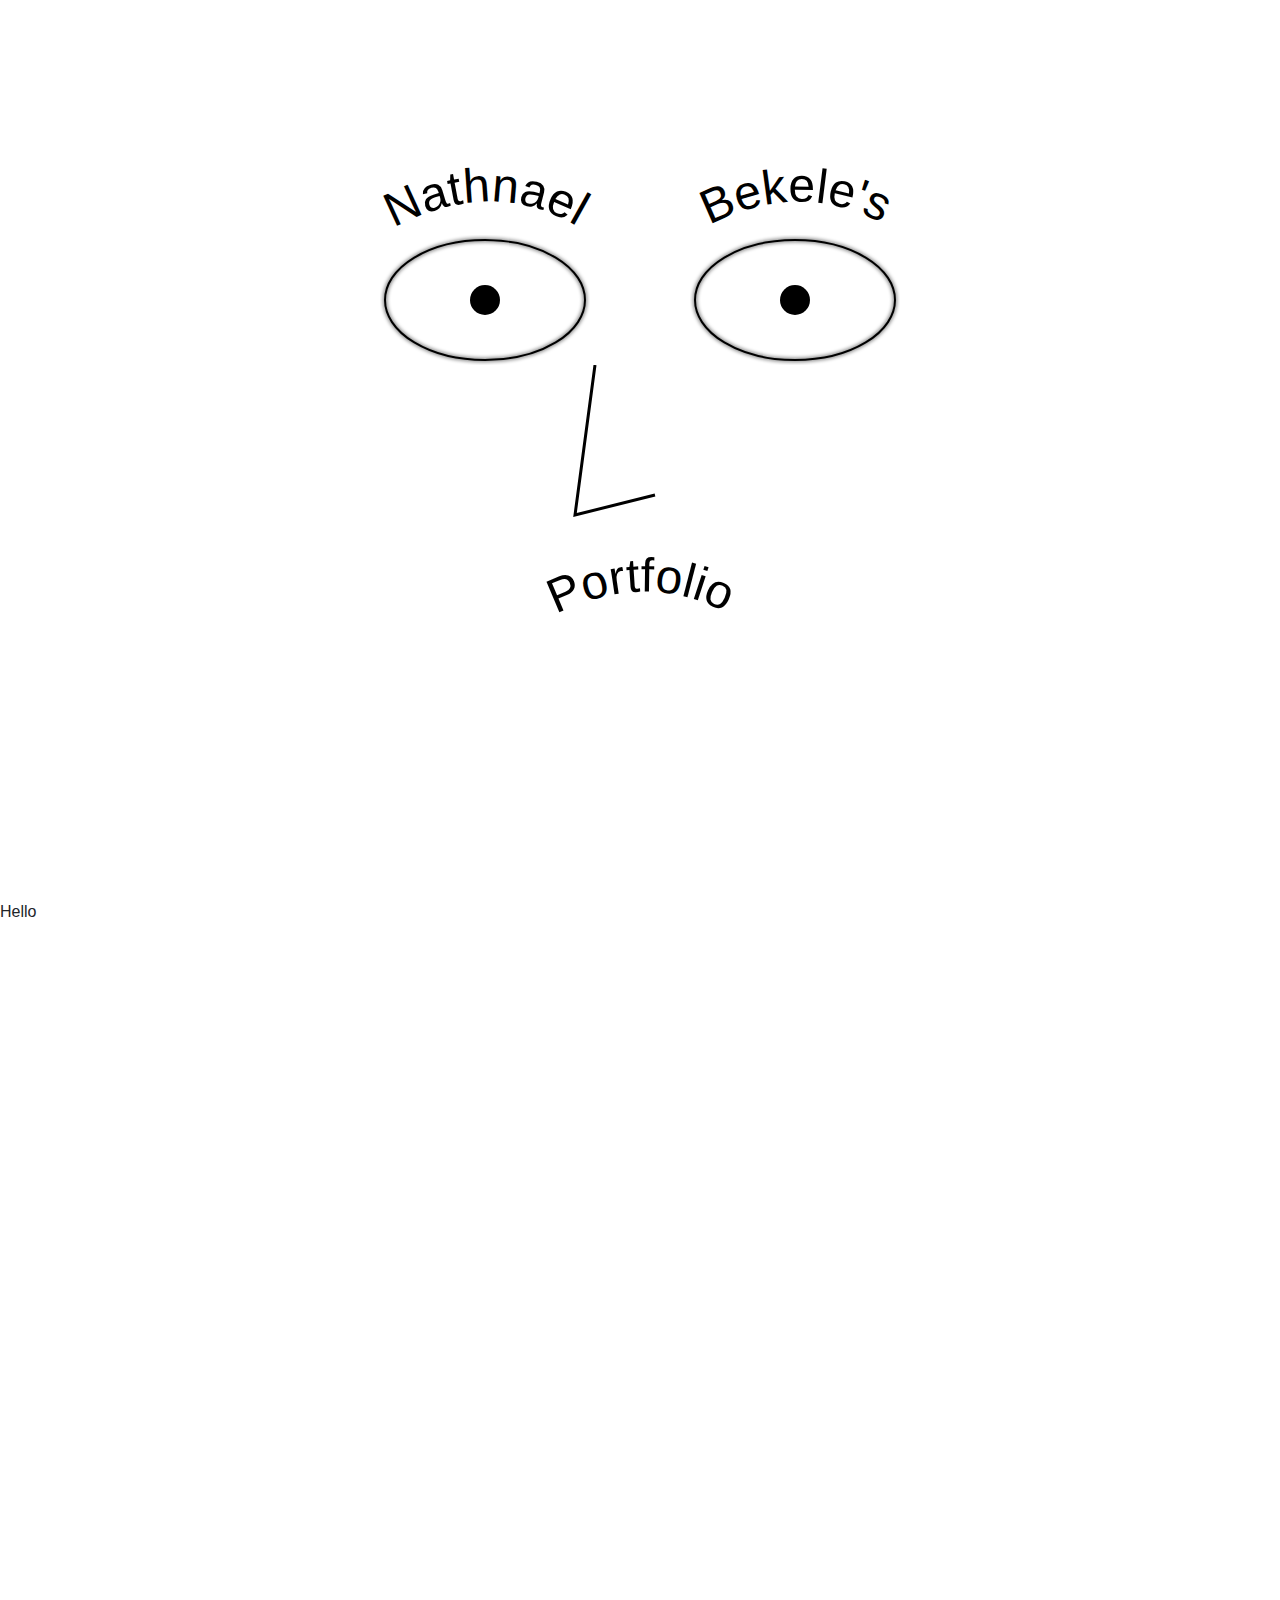
==== public/index.html @ b433164b "Click, eyebrow animations" ====
<!DOCTYPE html>
<html lang="en">
    <head>
        <title>Nati's Portfolio</title>
        <meta charset="utf-8">
        <meta name="viewport" content="width=device-width, initial-scale=1">
        <link rel="stylesheet" href="https://maxcdn.bootstrapcdn.com/bootstrap/4.5.2/css/bootstrap.min.css"> 
        <link rel="stylesheet" href="styles.css"/>
        <link rel="stylesheet" href="animations.css"/>
    </head>

    <body>
        <div class="face">
            <div class="eyes">
                <div class="eye">
                    <svg height="100" width="260" id="left-brow" class="brow"> 
                        <path id="fname-path" fill="none" d="M 0 120 C 0 120, 130 0, 260 120"></path>
                        <text class="name" text-anchor="middle">
                            <textPath href="#fname-path" startOffset="50%">Nathnael</textPath>
                        </text>
                    </svg>
                    <svg class="eye-lid" width="210" height="130" xmlns="http://www.w3.org/2000/svg">
                        <defs>
                            <filter id="f1">
                                <feOffset in="SourceAlpha"/>
                                <feGaussianBlur stdDeviation="2"/> 
                                <feBlend in="SourceGraphic" in2="blurOut"/>
                            </filter>
                        </defs>
                        <circle class="eye-ball" cx="105" cy="65" r="15" fill="black" /> 
                        <ellipse cx="105" cy="65" rx="100" ry="60" fill="transparent" stroke="black" stroke-width="2" filter="url(#f1)"/>
                    </svg>
                </div>

                <div class="eye">
                    <svg height="100" width="260" id="right-brow" class="brow"> 
                        <text class="name" text-anchor="middle">
                            <textPath href="#fname-path" startOffset="50%">Bekele's</textPath>
                        </text>
                    </svg>
                    
                    <svg class="eye-lid" width="210" height="130" xmlns="http://www.w3.org/2000/svg">
                        <circle class="eye-ball" cx="105" cy="65" r="15" fill="black" /> 
                        <ellipse cx="105" cy="65" rx="100" ry="60" fill="transparent" stroke="black" stroke-width="2" filter="url(#f1)"/>
                    <!-- <circle cx="105" cy="66" r="2" fill="white"/>-->
                    </svg>
                </div>
            </div>
            <div class="nose">
                <svg height="200" width="150">
                   <!--
                    <path fill="none" id="nose-path" stroke-width="3" d="M 70 0 L 90 150 L 10 130"/>
                    <text class="name" text-anchor="start">
                        <textPath href="#nose-path" startOffset="10%" side="right">Portfolio
                        </textPath>
                    </text>
                   --> 
                    <path fill="none" stroke="black" id="nose-path" stroke-width="3" d="M 30 0 L 10 150 L 90 130"/>
                </svg>
            </div>

            <div class="mustache">
                <svg height="100" width="260"> 
                        <text class="name" text-anchor="middle">
                            <textPath href="#fname-path" startOffset="50%">Portfolio</textPath>
                        </text>
                </svg>
            </div>
        </div>


        <main>
            <p>
                Hello 
            </p>
        </main>

        <script src="./../src/index.js"></script>
    </body>
</html>
---- public/styles.css ----
.eyes {
    display: flex;
    gap: 100px;
    justify-content:center;
    align-items:center;
}

.eye {
    display: flex;
    flex-direction: column;
    justify-content: center;
    align-items:center;
    gap: 0px;
    position: relative;
}
.eye-ball {
    position: absolute;
}

.brow {
    position: absolute;
    top: -100px;
}

.face {
    display:flex;
    flex-direction:column;
    justify-content:center;
    align-items:center;
    width:100%;
    height:100dvh;
}

.mustache {
    position:relative;
    top:-40px;
}

/* */
/* */
/* */
/* */
.name {
    font-size: 3rem;
    fill: black;
}

main {
    height: 100dvh;
    width: 100%;
    display: flex;
    flex-direction: column;
    gap: 10px;
}
---- public/animations.css ----
.circle {
    width: 10px;
    height: 10px;
    position: absolute;
    border-radius: 50%;
    border: 2px solid black;
    box-sizing: border-box;
    pointer-events: none;
    opacity: 0.4;
    animation: ripple 0.25s linear forwards;
}
  
@keyframes ripple {
    to {
      width: 25px;
      height: 25px;
      opacity: 0;
    }
}
/* animations when click event occurs */

.raise-brow {
    animation: raise_brow 1s linear forwards;
}

@keyframes raise_brow {
    5% {
        top: -150px;
        transform: scale(1.2);
    }
    100% {
        top: -100px;
        transform: scale(1);
    }
}

.shock {
    animation: shocked 1s linear forwards;
}

@keyframes shocked {
    5% {
        transform: scale(1.5);
    }
    100% {
        transform: scale(1);
    }
}
/* end animations when click event occurs */

/* start eye brow raise animation */
.raise {
    animation: raising 1s ease-out forwards;
}

@keyframes raising {
    50% {
        top: -150px;
    }
    100% {
        top: -100px;
    }
}

.lower {
    animation: lowering 1s ease-out forwards;
}

@keyframes lowering {
    50% {
        top: -70px;
    }
    100% {
        top: -100px;
    }
}

.squint {
    animation: squinting 1s ease-out forwards;
}

@keyframes squinting {
    50%,60%,70% {
        transform: scaleY(0.8);
    }
    100% {
        transform: scaleY(1);
    }
}

.dialate {
    animation: dialating 1s ease-out forwards;
}

@keyframes dialating {
    50%,60%,70% {
        transform: scaleY(1.1);
    }
    100% {
        transform: scaleY(1);
    }
}

/* end eye brow raise animation */
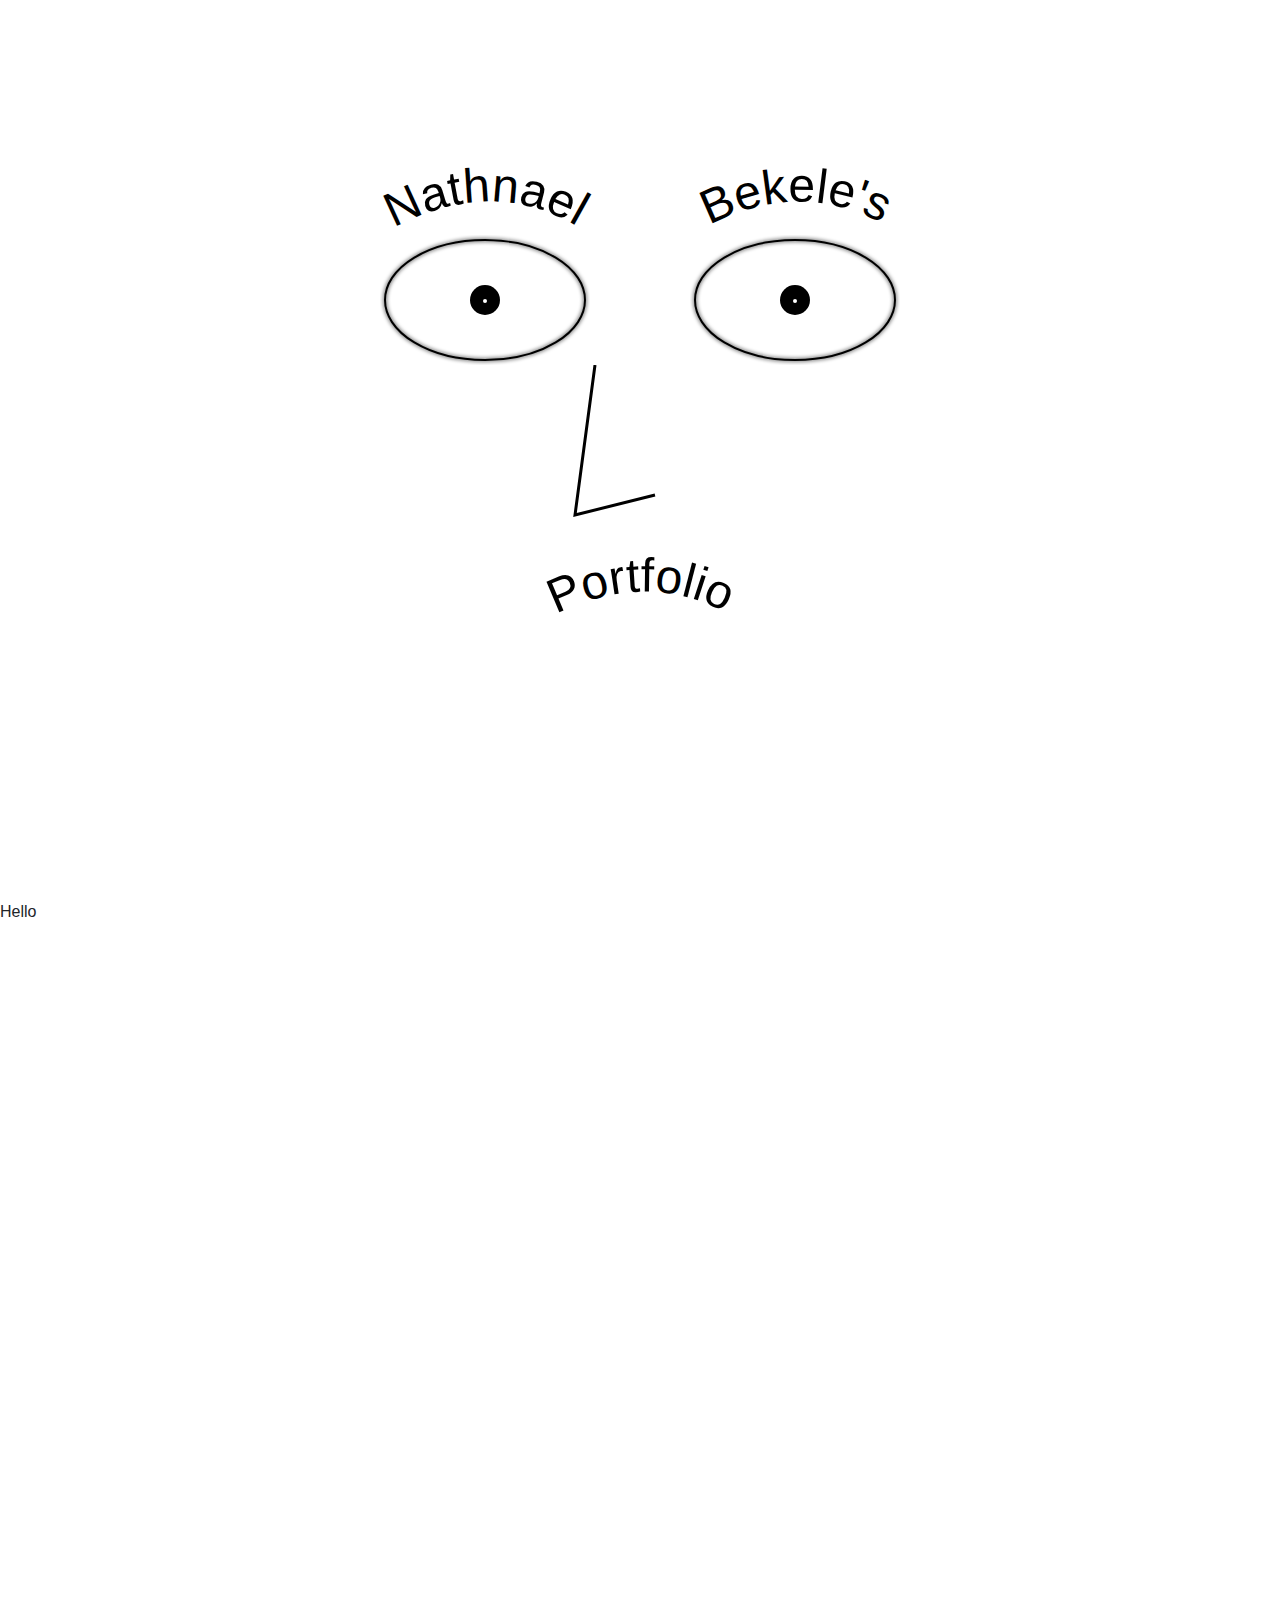
==== commit 2704fba8: "handle NaN dy and dx" ====
--- a/public/index.html
+++ b/public/index.html
@@ -1,80 +1,83 @@
-<!DOCTYPE html>
+<!doctype html>
 <html lang="en">
-    <head>
-        <title>Nati's Portfolio</title>
-        <meta charset="utf-8">
-        <meta name="viewport" content="width=device-width, initial-scale=1">
-        <link rel="stylesheet" href="https://maxcdn.bootstrapcdn.com/bootstrap/4.5.2/css/bootstrap.min.css"> 
-        <link rel="stylesheet" href="styles.css"/>
-        <link rel="stylesheet" href="animations.css"/>
-    </head>
 
-    <body>
-        <div class="face">
-            <div class="eyes">
-                <div class="eye">
-                    <svg height="100" width="260" id="left-brow" class="brow"> 
-                        <path id="fname-path" fill="none" d="M 0 120 C 0 120, 130 0, 260 120"></path>
-                        <text class="name" text-anchor="middle">
-                            <textPath href="#fname-path" startOffset="50%">Nathnael</textPath>
-                        </text>
-                    </svg>
-                    <svg class="eye-lid" width="210" height="130" xmlns="http://www.w3.org/2000/svg">
-                        <defs>
-                            <filter id="f1">
-                                <feOffset in="SourceAlpha"/>
-                                <feGaussianBlur stdDeviation="2"/> 
-                                <feBlend in="SourceGraphic" in2="blurOut"/>
-                            </filter>
-                        </defs>
-                        <circle class="eye-ball" cx="105" cy="65" r="15" fill="black" /> 
-                        <ellipse cx="105" cy="65" rx="100" ry="60" fill="transparent" stroke="black" stroke-width="2" filter="url(#f1)"/>
-                    </svg>
-                </div>
+<head>
+  <title>Nati's Portfolio</title>
+  <meta charset="utf-8" />
+  <meta name="viewport" content="width=device-width, initial-scale=1" />
+  <link rel="icon" href="portfolio_page.png" type="image/png" />
+  <link rel="stylesheet" href="https://maxcdn.bootstrapcdn.com/bootstrap/4.5.2/css/bootstrap.min.css" />
+  <link rel="stylesheet" href="styles.css" />
+  <link rel="stylesheet" href="animations.css" />
+</head>
 
-                <div class="eye">
-                    <svg height="100" width="260" id="right-brow" class="brow"> 
-                        <text class="name" text-anchor="middle">
-                            <textPath href="#fname-path" startOffset="50%">Bekele's</textPath>
-                        </text>
-                    </svg>
-                    
-                    <svg class="eye-lid" width="210" height="130" xmlns="http://www.w3.org/2000/svg">
-                        <circle class="eye-ball" cx="105" cy="65" r="15" fill="black" /> 
-                        <ellipse cx="105" cy="65" rx="100" ry="60" fill="transparent" stroke="black" stroke-width="2" filter="url(#f1)"/>
-                    <!-- <circle cx="105" cy="66" r="2" fill="white"/>-->
-                    </svg>
-                </div>
-            </div>
-            <div class="nose">
-                <svg height="200" width="150">
-                   <!--
+<body>
+  <div class="face">
+    <div class="eyes">
+      <div class="eye">
+        <svg height="100" width="260" id="left-brow" class="brow">
+          <path id="fname-path" fill="none" d="M 0 120 C 0 120, 130 0, 260 120"></path>
+          <text class="name" text-anchor="middle">
+            <textPath href="#fname-path" startOffset="50%">Nathnael</textPath>
+          </text>
+        </svg>
+        <svg class="eye-lid" width="210" height="130" xmlns="http://www.w3.org/2000/svg">
+          <defs>
+            <filter id="f1">
+              <feOffset in="SourceAlpha" />
+              <feGaussianBlur stdDeviation="2" />
+              <feBlend in="SourceGraphic" in2="blurOut" />
+            </filter>
+          </defs>
+          <circle class="eye-ball" cx="105" cy="65" r="15" fill="black" />
+          <ellipse cx="105" cy="65" rx="100" ry="60" fill="transparent" stroke="black" stroke-width="2"
+            filter="url(#f1)" />
+          <circle class="cornea" cx="105" cy="66" r="2" fill="white" />
+        </svg>
+      </div>
+
+      <div class="eye">
+        <svg height="100" width="260" id="right-brow" class="brow">
+          <text class="name" text-anchor="middle">
+            <textPath href="#fname-path" startOffset="50%">Bekele's</textPath>
+          </text>
+        </svg>
+
+        <svg class="eye-lid" width="210" height="130" xmlns="http://www.w3.org/2000/svg">
+          <circle class="eye-ball" cx="105" cy="65" r="15" fill="black" />
+          <ellipse cx="105" cy="65" rx="100" ry="60" fill="transparent" stroke="black" stroke-width="2"
+            filter="url(#f1)" />
+          <circle class="cornea" cx="105" cy="66" r="2" fill="white" />
+        </svg>
+      </div>
+    </div>
+    <div class="nose">
+      <svg height="200" width="150">
+        <!--
                     <path fill="none" id="nose-path" stroke-width="3" d="M 70 0 L 90 150 L 10 130"/>
                     <text class="name" text-anchor="start">
                         <textPath href="#nose-path" startOffset="10%" side="right">Portfolio
                         </textPath>
                     </text>
-                   --> 
-                    <path fill="none" stroke="black" id="nose-path" stroke-width="3" d="M 30 0 L 10 150 L 90 130"/>
-                </svg>
-            </div>
+                   -->
+        <path fill="none" stroke="black" id="nose-path" stroke-width="3" d="M 30 0 L 10 150 L 90 130" />
+      </svg>
+    </div>
 
-            <div class="mustache">
-                <svg height="100" width="260"> 
-                        <text class="name" text-anchor="middle">
-                            <textPath href="#fname-path" startOffset="50%">Portfolio</textPath>
-                        </text>
-                </svg>
-            </div>
-        </div>
+    <div class="mustache">
+      <svg height="100" width="260">
+        <text class="name" text-anchor="middle">
+          <textPath href="#fname-path" startOffset="50%">Portfolio</textPath>
+        </text>
+      </svg>
+    </div>
+  </div>
 
+  <main>
+    <p>Hello</p>
+  </main>
 
-        <main>
-            <p>
-                Hello 
-            </p>
-        </main>
+  <script src="./../src/index.js"></script>
+</body>
 
-        <script src="./../src/index.js"></script>
-    </body>
-</html>+</html>
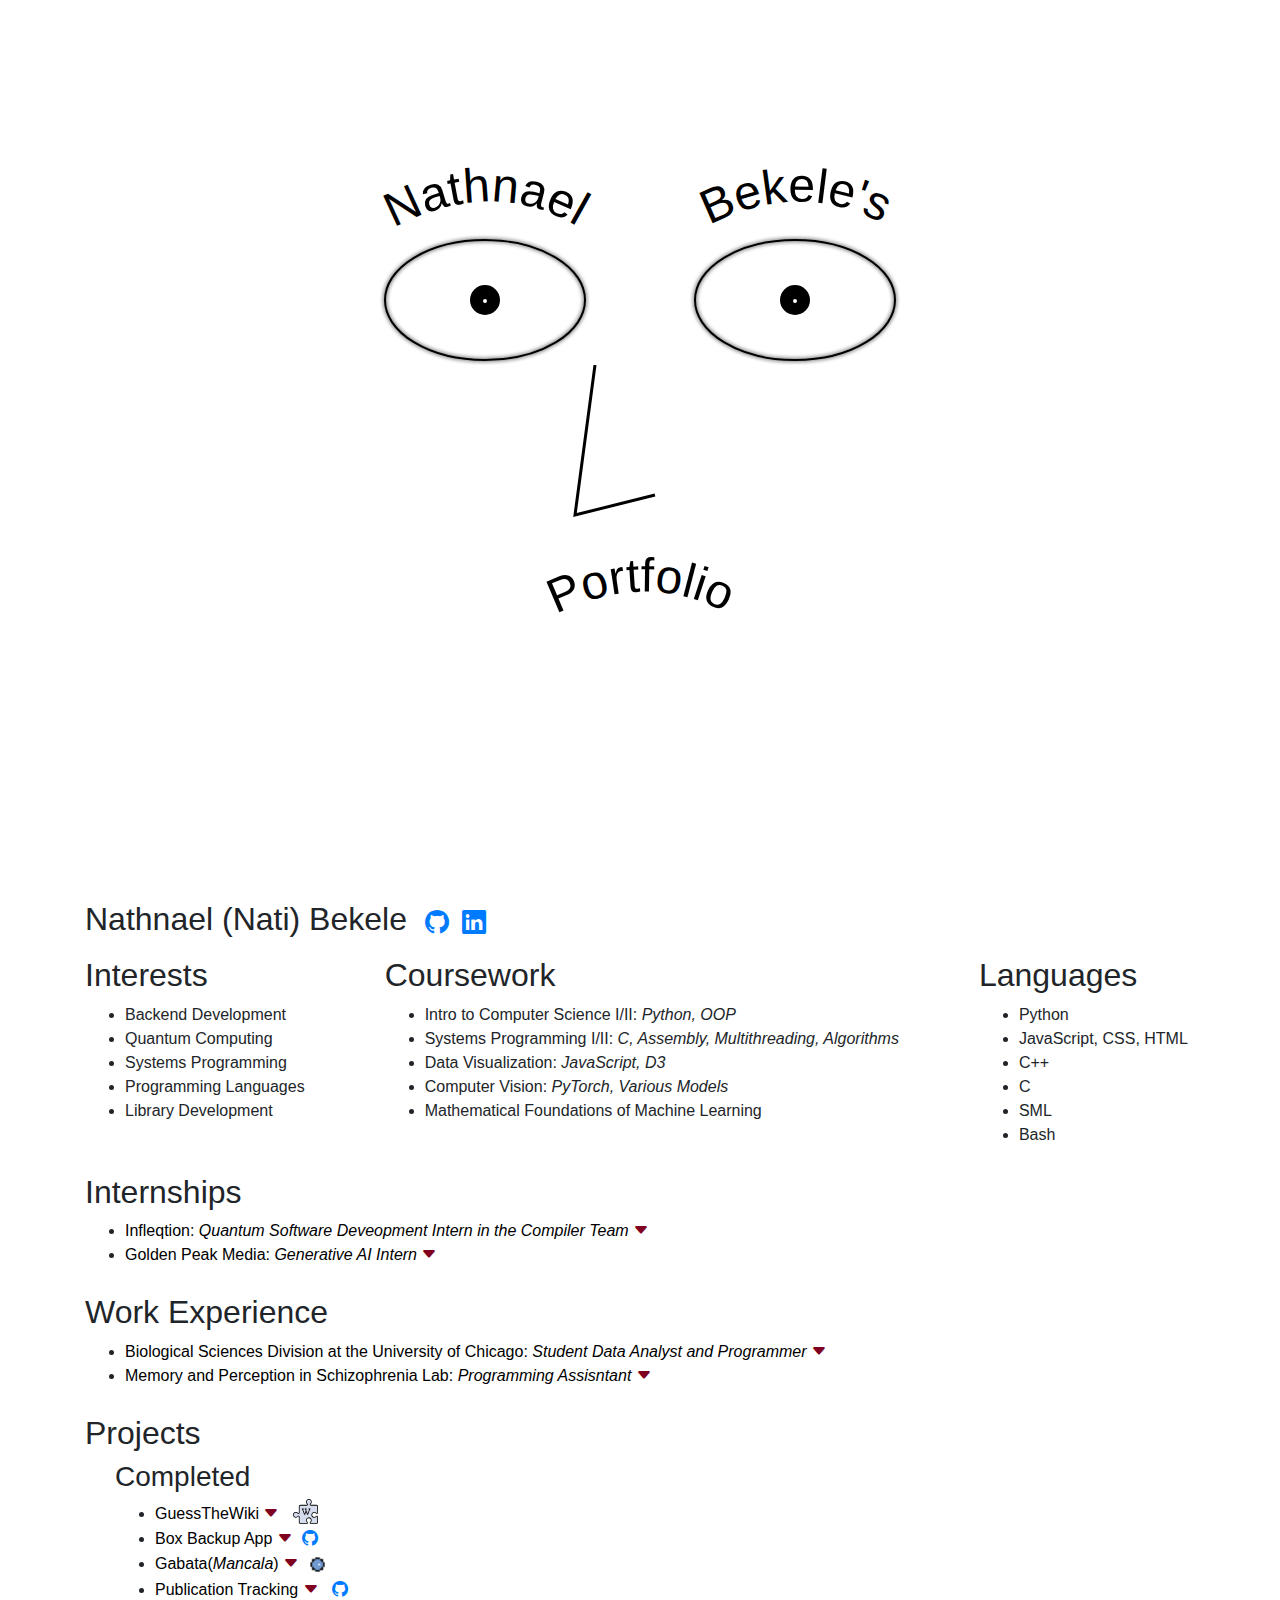
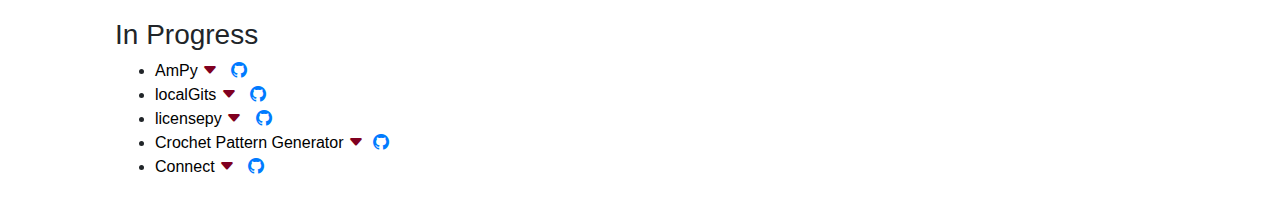
==== commit aac98357: "add drop downs and links" ====
--- a/public/index.html
+++ b/public/index.html
@@ -6,7 +6,10 @@
   <meta charset="utf-8" />
   <meta name="viewport" content="width=device-width, initial-scale=1" />
   <link rel="icon" href="portfolio_page.png" type="image/png" />
-  <link rel="stylesheet" href="https://maxcdn.bootstrapcdn.com/bootstrap/4.5.2/css/bootstrap.min.css" />
+  <link rel="stylesheet" href="https://maxcdn.bootstrapcdn.com/bootstrap/4.5.2/css/bootstrap.min.css"/>
+  <script src="https://code.jquery.com/jquery-3.5.1.slim.min.js"></script>
+  <script src="https://maxcdn.bootstrapcdn.com/bootstrap/4.5.2/js/bootstrap.min.js"></script>
+  <link rel="stylesheet" href="https://cdn.jsdelivr.net/npm/bootstrap-icons@1.11.3/font/bootstrap-icons.min.css">
   <link rel="stylesheet" href="styles.css" />
   <link rel="stylesheet" href="animations.css" />
 </head>
@@ -73,8 +76,249 @@
     </div>
   </div>
 
-  <main>
-    <p>Hello</p>
+  <main class="container">
+    <div class="d-flex flex-row align-items-center">
+      <h2>Nathnael (Nati) Bekele &nbsp</h2>
+      <div>
+        <a href="https://github.com/natibek" target="_blank"><i class="bi bi-github" style="font-size: 1.5rem;"></i></a> &nbsp
+        <a href="https://linkedin.com/in/nati-bekele" target="_blank"><i class="bi bi-linkedin" style="font-size: 1.5rem;"></i></a>
+      </div>
+    </div>
+
+    <div class="d-flex flex-row" style="gap: 80px">
+      <div>
+        <h2>Interests</h2>
+        <ul>
+          <li>Backend Development</li>
+          <li>Quantum Computing</li>
+          <li>Systems Programming</li>
+          <li>Programming Languages</li>
+          <li>Library Development</li>
+        </ul>
+      </div>
+
+      <div>
+        <h2>Coursework</h2>
+        <ul>
+          <li>Intro to Computer Science I/II: <em>Python, OOP</em></li>
+          <li>Systems Programming I/II: <em>C, Assembly, Multithreading, Algorithms</em></li>
+          <li>Data Visualization: <em>JavaScript, D3</em></li>
+          <li>Computer Vision: <em>PyTorch, Various Models</em></li>
+          <li>Mathematical Foundations of Machine Learning</li>
+        </ul>
+      </div>
+
+      <div>
+        <h2>Languages</h2>
+        <ul>
+          <li>Python</li>
+          <li>JavaScript, CSS, HTML</li>
+          <li>C++</li>
+          <li>C</li>
+          <li>SML</li>
+          <li>Bash</li>
+        </ul>
+      </div>
+    </div>
+
+    <div>
+      <h2>Internships</h2>
+      <ul>
+        <li>
+          <a data-toggle="collapse" href="#collapse1" role="button" aria-expanded="false" aria-controls="collapse1" class="drop-down" >
+            Infleqtion: <em>Quantum Software Deveopment Intern in the Compiler Team</em> <i class="bi bi-caret-down-fill" style="color: #800020;"></i>
+          </a>
+
+          <div class="collapse" id="collapse1">
+            <ul>
+              <li></li>
+            </ul>
+          </div>
+        </li>
+
+        <li>
+          <a data-toggle="collapse" href="#collapse2" role="button" aria-expanded="true" aria-controls="collapse2" class="drop-down">
+            Golden Peak Media: <em>Generative AI Intern</em> <i class="bi bi-caret-down-fill" style="color: #800020;"></i>
+          </a>
+
+          <div class="collapse" id="collapse2">
+            <ul>
+              <li></li>
+            </ul>
+          </div>
+        </li>
+      </ul>
+    </div>
+
+    <div>
+      <h2>Work Experience</h2>
+      <ul>
+        <li>
+          <a data-toggle="collapse" href="#collapse3" role="button" aria-expanded="false" aria-controls="collapse3" class="drop-down">
+            Biological Sciences Division at the University of Chicago: <em>Student Data Analyst and Programmer</em> <i class="bi bi-caret-down-fill" style="color: #800020;"></i>
+          </a>
+          <div class="collapse " id="collapse3">
+            <ul>
+              <li></li>
+            </ul>
+          </div>
+        </li>
+
+        <li>
+          <a data-toggle="collapse" href="#collapse4" role="button" aria-expanded="false" aria-controls="collapse4" class="drop-down">
+            Memory and Perception in Schizophrenia Lab: <em>Programming Assisntant</em> <i class="bi bi-caret-down-fill" style="color: #800020;"></i>
+          </a>
+
+          <div class="collapse " id="collapse4">
+            <ul>
+              <li></li>
+            </ul>
+          </div>
+        </li>
+
+      </ul>
+    </div>
+
+    <div>
+      <h2>Projects</h2>
+      <div style="position: relative; left: 30px">
+        <h3>Completed</h3>
+        <ul>
+          <li>
+            <a data-toggle="collapse" href="#collapse5" role="button" aria-expanded="false" aria-controls="collapse5" class="drop-down">
+              GuessTheWiki
+              <i class="bi bi-caret-down-fill" style="color: #800020;"></i> &nbsp
+              <a href="https://www.guessthewiki.com" target="_blank"><img src="guessthewiki_icon.svg" width="25px" alt="link" style="position: relative; top: -3px;"/></a> 
+            </a>
+
+            <div class="collapse " id="collapse5">
+              <ul>
+                <li></li>
+              </ul>
+            </div>
+          </li>
+
+          <li>
+            <a data-toggle="collapse" href="#collapse6" role="button" aria-expanded="false" aria-controls="collapse6" class="drop-down">
+              Box Backup App 
+              <i class="bi bi-caret-down-fill" style="color: #800020;"></i>&nbsp 
+              <a href="https://github.com/natibek/Box_Backup_App" target="_blank"><i class="bi bi-github"></i></a>
+            </a>
+
+            <div class="collapse " id="collapse6">
+              <ul>
+                <li></li>
+              </ul>
+            </div>
+          </li>
+
+          <li>
+            <a data-toggle="collapse" href="#collapse7" role="button" aria-expanded="false" aria-controls="collapse7" class="drop-down">
+              Gabata(<em>Mancala</em>) 
+              <i class="bi bi-caret-down-fill" style="color: #800020;"></i>
+              <a href="https://natibek.github.io/Gabata/Gabata_webpage.html" target="_blank"><img src="gabata.png" width="27px" alt="link"/></a> 
+            </a>
+
+            <div class="collapse " id="collapse7">
+              <ul>
+                <li></li>
+              </ul>
+            </div>
+          </li>
+
+          <li>
+            <a data-toggle="collapse" href="#collapse8" role="button" aria-expanded="false" aria-controls="collapse8" class="drop-down">
+              Publication Tracking
+              <i class="bi bi-caret-down-fill" style="color: #800020;"></i> &nbsp
+              <a href="https://github.com/natibek/PublicationTracking" target="_blank"><i class="bi bi-github"></i></a>
+            </a>
+
+            <div class="collapse " id="collapse8">
+              <ul>
+                <li></li>
+              </ul>
+            </div>
+          </li>
+
+        </ul>
+      </div>
+
+      <div style="position: relative; left: 30px">
+        <h3>In Progress</h3>
+        <ul>
+          <li>
+            <a data-toggle="collapse" href="#collapse9" role="button" aria-expanded="false" aria-controls="collapse9" class="drop-down">
+              AmPy
+              <i class="bi bi-caret-down-fill" style="color: #800020;"></i> &nbsp
+              <a href="https://github.com/natibek/ampy" target="_blank"><i class="bi bi-github"></i></a>
+            </a>
+
+            <div class="collapse " id="collapse9">
+              <ul>
+                <li></li>
+              </ul>
+            </div>
+          </li>
+
+          <li>
+            <a data-toggle="collapse" href="#collapse10" role="button" aria-expanded="false" aria-controls="collapse10" class="drop-down">
+              localGits
+              <i class="bi bi-caret-down-fill" style="color: #800020;"></i> &nbsp
+              <a href="https://github.com/natibek/localGits" target="_blank"><i class="bi bi-github"></i></a>
+            </a>
+
+            <div class="collapse " id="collapse10">
+              <ul>
+                <li></li>
+              </ul>
+            </div>
+          </li>
+
+          <li>          
+            <a data-toggle="collapse" href="#collapse11" role="button" aria-expanded="false" aria-controls="collapse11" class="drop-down">
+              licensepy
+              <i class="bi bi-caret-down-fill" style="color: #800020;"></i> &nbsp
+              <a href="https://github.com/natibek/licensepy" target="_blank"><i class="bi bi-github"></i></a>
+            </a>
+
+            <div class="collapse " id="collapse11">
+              <ul>
+                <li></li>
+              </ul>
+            </div>
+          </li>
+
+          <li>          
+            <a data-toggle="collapse" href="#collapse12" role="button" aria-expanded="false" aria-controls="collapse12" class="drop-down">
+              Crochet Pattern Generator 
+              <i class="bi bi-caret-down-fill" style="color: #800020;"></i>&nbsp
+              <a href="https://github.com/natibek/Crochet_Pattern_Generator" target="_blank"><i class="bi bi-github"></i></a>
+            </a>
+
+            <div class="collapse " id="collapse12">
+              <ul>
+                <li></li>
+              </ul>
+            </div>
+          </li>
+
+          <li>          
+            <a data-toggle="collapse" href="#collapse13" role="button" aria-expanded="false" aria-controls="collapse13" class="drop-down">
+              Connect 
+              <i class="bi bi-caret-down-fill" style="color: #800020;"></i> &nbsp
+              <a href="https://github.com/natibek/connect" target="_blank"><i class="bi bi-github"></i></a>
+            </a>
+
+            <div class="collapse " id="collapse13">
+              <ul>
+                <li></li>
+              </ul>
+            </div>
+          </li>
+
+        </ul>
+      </div>
+    </div>
   </main>
 
   <script src="./../src/index.js"></script>
--- a/public/styles.css
+++ b/public/styles.css
@@ -36,6 +36,16 @@
     top:-40px;
 }
 
+.drop-down {
+    color:black;    
+    text-decoration: none;
+}
+
+.drop-down:hover {
+    color: black;
+    text-decoration: none;
+}
+
 /* */
 /* */
 /* */
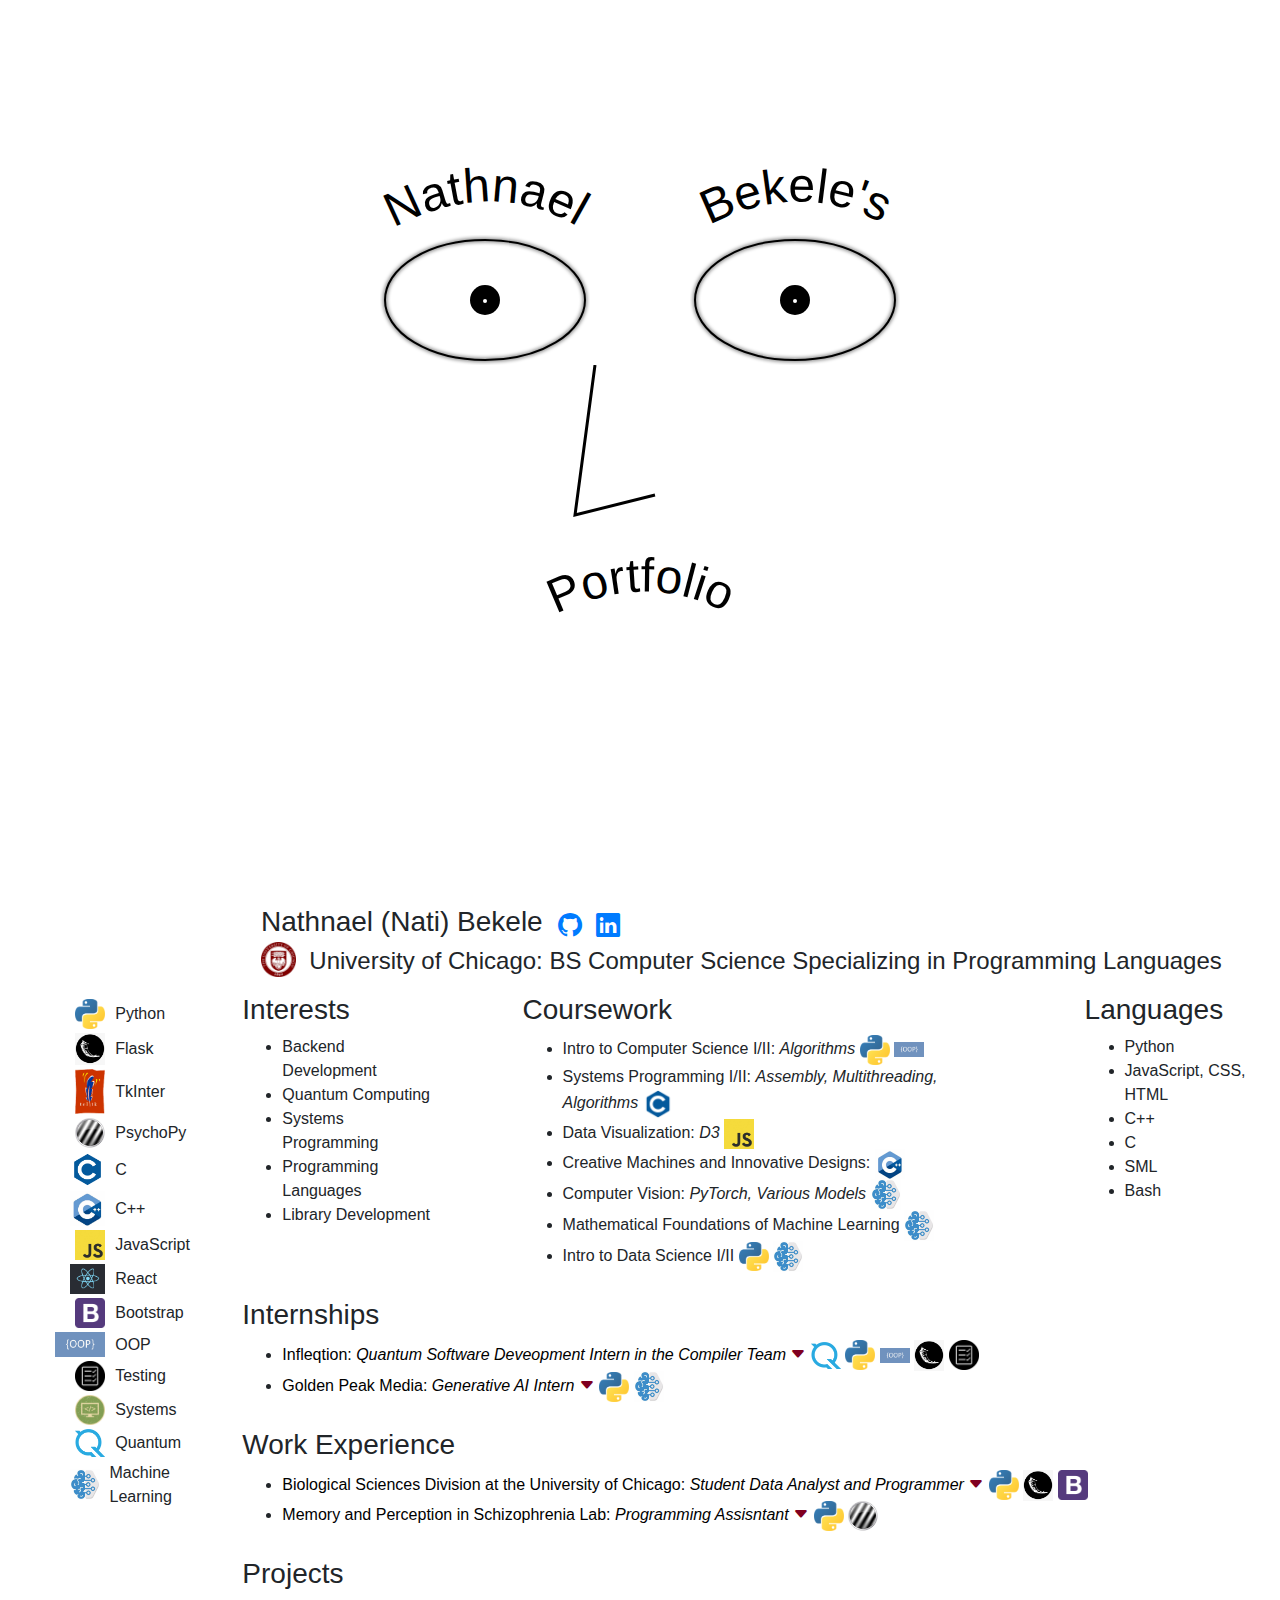
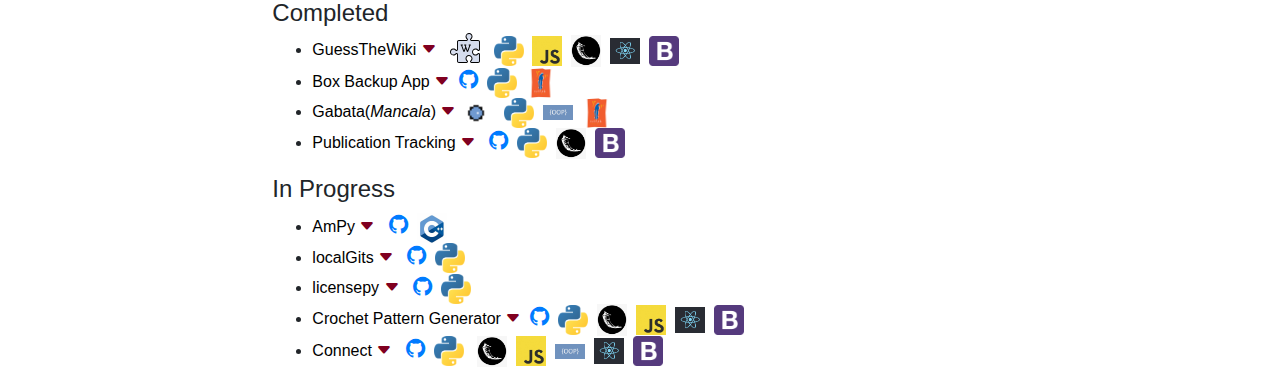
==== commit 8cc8e8fb: "add tags" ====
--- a/public/index.html
+++ b/public/index.html
@@ -76,122 +76,121 @@
     </div>
   </div>
 
-  <main class="container">
-    <div class="d-flex flex-row align-items-center">
-      <h2>Nathnael (Nati) Bekele &nbsp</h2>
-      <div>
-        <a href="https://github.com/natibek" target="_blank"><i class="bi bi-github" style="font-size: 1.5rem;"></i></a> &nbsp
-        <a href="https://linkedin.com/in/nati-bekele" target="_blank"><i class="bi bi-linkedin" style="font-size: 1.5rem;"></i></a>
+  <div class="d-flex flex-row">
+    <div style="width:20%;"></div>
+    <div style="padding: 5px;">
+      <div class="d-flex align-items-center">
+        <h3>Nathnael (Nati) Bekele &nbsp</h3>
+        <div>
+          <a href="https://github.com/natibek" target="_blank">
+            <i class="bi bi-github" style="font-size: 1.5rem;"></i>
+          </a> &nbsp
+          <a href="https://linkedin.com/in/nati-bekele" target="_blank">
+            <i class="bi bi-linkedin" style="font-size: 1.5rem;"></i>
+          </a>
+        </div>
+      </div>
+      <div class="d-flex flex-row align-items-center">
+        <img src="uchicago logo.png" width="35px" height="35px" style="position: relative; top: -5px;"/>
+        <h4> &nbsp University of Chicago: BS Computer Science Specializing in Programming Languages</h4>
       </div>
     </div>
-
-    <div class="d-flex flex-row" style="gap: 80px">
-      <div>
-        <h2>Interests</h2>
-        <ul>
-          <li>Backend Development</li>
-          <li>Quantum Computing</li>
-          <li>Systems Programming</li>
-          <li>Programming Languages</li>
-          <li>Library Development</li>
-        </ul>
-      </div>
-
-      <div>
-        <h2>Coursework</h2>
-        <ul>
-          <li>Intro to Computer Science I/II: <em>Python, OOP</em></li>
-          <li>Systems Programming I/II: <em>C, Assembly, Multithreading, Algorithms</em></li>
-          <li>Data Visualization: <em>JavaScript, D3</em></li>
-          <li>Computer Vision: <em>PyTorch, Various Models</em></li>
-          <li>Mathematical Foundations of Machine Learning</li>
-        </ul>
-      </div>
-
-      <div>
-        <h2>Languages</h2>
-        <ul>
-          <li>Python</li>
-          <li>JavaScript, CSS, HTML</li>
-          <li>C++</li>
-          <li>C</li>
-          <li>SML</li>
-          <li>Bash</li>
-        </ul>
-      </div>
-    </div>
-
-    <div>
-      <h2>Internships</h2>
-      <ul>
-        <li>
-          <a data-toggle="collapse" href="#collapse1" role="button" aria-expanded="false" aria-controls="collapse1" class="drop-down" >
-            Infleqtion: <em>Quantum Software Deveopment Intern in the Compiler Team</em> <i class="bi bi-caret-down-fill" style="color: #800020;"></i>
-          </a>
-
-          <div class="collapse" id="collapse1">
-            <ul>
-              <li></li>
-            </ul>
-          </div>
-        </li>
-
-        <li>
-          <a data-toggle="collapse" href="#collapse2" role="button" aria-expanded="true" aria-controls="collapse2" class="drop-down">
-            Golden Peak Media: <em>Generative AI Intern</em> <i class="bi bi-caret-down-fill" style="color: #800020;"></i>
-          </a>
-
-          <div class="collapse" id="collapse2">
-            <ul>
-              <li></li>
-            </ul>
-          </div>
-        </li>
+  </div>
+
+
+  <div class="d-flex">
+    <!-- Tags -->
+    <div class="legend"> 
+      <ul class="tags">
+        <li><div class="icon"><img src="python.png" width="30px"/></div><div class="tag">Python</div></li> 
+        <li><div class="icon"><img src="flask.png" width="30px"/></div><div class="tag">Flask</div></li> 
+        <li><div class="icon"><img src="tk2.png" width="30px"/></div><div class="tag">TkInter</div></li> 
+        <li><div class="icon"><img src="psychopy.jpg" width="30px"/></div><div class="tag">PsychoPy</div></li> 
+        <li><div class="icon"><img src="c.png" width="35px"/></div><div class="tag">C</div></li> 
+        <li><div class="icon"><img src="cpp.jpeg" width="35px"/></div><div class="tag">C++</div></li> 
+        <li><div class="icon"><img src="js.jpg" width="30px"/></div><div class="tag">JavaScript</div></li> 
+        <li><div class="icon"><img src="react.png" width="35px"/></div><div class="tag">React</div></li> 
+        <li><div class="icon"><img src="bootstrap.png" width="30px"/></div><div class="tag">Bootstrap</div></li> 
+        <li><div class="icon"><img src="oop.png" width="50px"/></div><div class="tag">OOP</div></li> 
+        <li><div class="icon"><img src="testing.jpg" width="30px"/></div><div class="tag">Testing</div></li> 
+        <li><div class="icon"><img src="systems.jpg" width="30px"/></div><div class="tag">Systems</div></li> 
+        <li><div class="icon"><img src="quantum.png" width="30px"/></div><div class="tag">Quantum</div></li> 
+        <li><div class="icon"><img src="ml.jpeg" width="30px"/></div><div class="tag">Machine Learning</div></li> 
       </ul>
     </div>
 
-    <div>
-      <h2>Work Experience</h2>
-      <ul>
-        <li>
-          <a data-toggle="collapse" href="#collapse3" role="button" aria-expanded="false" aria-controls="collapse3" class="drop-down">
-            Biological Sciences Division at the University of Chicago: <em>Student Data Analyst and Programmer</em> <i class="bi bi-caret-down-fill" style="color: #800020;"></i>
-          </a>
-          <div class="collapse " id="collapse3">
-            <ul>
-              <li></li>
-            </ul>
-          </div>
-        </li>
-
-        <li>
-          <a data-toggle="collapse" href="#collapse4" role="button" aria-expanded="false" aria-controls="collapse4" class="drop-down">
-            Memory and Perception in Schizophrenia Lab: <em>Programming Assisntant</em> <i class="bi bi-caret-down-fill" style="color: #800020;"></i>
-          </a>
-
-          <div class="collapse " id="collapse4">
-            <ul>
-              <li></li>
-            </ul>
-          </div>
-        </li>
-
-      </ul>
-    </div>
-
-    <div>
-      <h2>Projects</h2>
-      <div style="position: relative; left: 30px">
-        <h3>Completed</h3>
+    <!-- Main Content -->
+    <main>
+      <div class="d-flex flex-row" style="gap: 80px" id="content-start">
+        <div>
+          <h3>Interests</h3>
+          <ul>
+            <li>Backend Development</li>
+            <li>Quantum Computing</li>
+            <li>Systems Programming</li>
+            <li>Programming Languages</li>
+            <li>Library Development</li>
+          </ul>
+        </div>
+
+        <div>
+          <h3>Coursework</h3>
+          <ul>
+            <li>Intro to Computer Science I/II: <em>Algorithms</em>
+              <img src="python.png" width="30px"/>
+              <img src="oop.png" width="30px"/>
+            </li>
+            <li>Systems Programming I/II: <em>Assembly, Multithreading, Algorithms</em>
+              <img src="c.png" width="30px"/>
+            </li>
+            <li>Data Visualization: <em>D3</em>
+              <img src="js.jpg" width="30px" height="30px"/>
+            </li>
+            <li>Creative Machines and Innovative Designs: 
+              <img src="cpp.jpeg" width="30px"/>
+            </li>
+            <li>Computer Vision: <em>PyTorch, Various Models</em>
+              <img src="ml.jpeg" width="30px"/>
+            </li>
+            <li>Mathematical Foundations of Machine Learning
+              <img src="ml.jpeg" width="30px"/>
+            </li>
+            <li>Intro to Data Science I/II
+              <img src="python.png" width="30px"/>
+              <img src="ml.jpeg" width="30px"/>
+            </li>
+          </ul>
+        </div>
+
+        <div>
+          <h3>Languages</h3>
+          <ul>
+            <li>Python</li>
+            <li>JavaScript, CSS, HTML</li>
+            <li>C++</li>
+            <li>C</li>
+            <li>SML</li>
+            <li>Bash</li>
+          </ul>
+        </div>
+      </div>
+
+      <div>
+        <h3>Internships</h3>
         <ul>
           <li>
-            <a data-toggle="collapse" href="#collapse5" role="button" aria-expanded="false" aria-controls="collapse5" class="drop-down">
-              GuessTheWiki
-              <i class="bi bi-caret-down-fill" style="color: #800020;"></i> &nbsp
-              <a href="https://www.guessthewiki.com" target="_blank"><img src="guessthewiki_icon.svg" width="25px" alt="link" style="position: relative; top: -3px;"/></a> 
+            <a data-toggle="collapse" href="#collapse1" role="button" aria-expanded="false" aria-controls="collapse1" class="drop-down" >
+              Infleqtion: <em>Quantum Software Deveopment Intern in the Compiler Team</em> 
+              <i class="bi bi-caret-down-fill" style="color: #800020;"></i>
+              <img src="quantum.png" width="30px"/>
+              <img src="python.png" width="30px"/>
+              <img src="oop.png" width="30px"/>
+              <img src="flask.png" width="30px"/>
+              <img src="testing.jpg" width="30px"/>
+
             </a>
 
-            <div class="collapse " id="collapse5">
+            <div class="collapse" id="collapse1">
               <ul>
                 <li></li>
               </ul>
@@ -199,27 +198,34 @@
           </li>
 
           <li>
-            <a data-toggle="collapse" href="#collapse6" role="button" aria-expanded="false" aria-controls="collapse6" class="drop-down">
-              Box Backup App 
-              <i class="bi bi-caret-down-fill" style="color: #800020;"></i>&nbsp 
-              <a href="https://github.com/natibek/Box_Backup_App" target="_blank"><i class="bi bi-github"></i></a>
+            <a data-toggle="collapse" href="#collapse2" role="button" aria-expanded="true" aria-controls="collapse2" class="drop-down">
+              Golden Peak Media: <em>Generative AI Intern</em> 
+              <i class="bi bi-caret-down-fill" style="color: #800020;"></i>
+              <img src="python.png" width="30px"/>
+              <img src="ml.jpeg" width="30px"/>
             </a>
 
-            <div class="collapse " id="collapse6">
+            <div class="collapse" id="collapse2">
               <ul>
                 <li></li>
               </ul>
             </div>
           </li>
-
+        </ul>
+      </div>
+
+      <div>
+        <h3>Work Experience</h3>
+        <ul>
           <li>
-            <a data-toggle="collapse" href="#collapse7" role="button" aria-expanded="false" aria-controls="collapse7" class="drop-down">
-              Gabata(<em>Mancala</em>) 
+            <a data-toggle="collapse" href="#collapse3" role="button" aria-expanded="false" aria-controls="collapse3" class="drop-down">
+              Biological Sciences Division at the University of Chicago: <em>Student Data Analyst and Programmer</em>
               <i class="bi bi-caret-down-fill" style="color: #800020;"></i>
-              <a href="https://natibek.github.io/Gabata/Gabata_webpage.html" target="_blank"><img src="gabata.png" width="27px" alt="link"/></a> 
+              <img src="python.png" width="30px"/>
+              <img src="flask.png" width="30px"/>
+              <img src="bootstrap.png" width="30px"/>
             </a>
-
-            <div class="collapse " id="collapse7">
+            <div class="collapse " id="collapse3">
               <ul>
                 <li></li>
               </ul>
@@ -227,13 +233,14 @@
           </li>
 
           <li>
-            <a data-toggle="collapse" href="#collapse8" role="button" aria-expanded="false" aria-controls="collapse8" class="drop-down">
-              Publication Tracking
-              <i class="bi bi-caret-down-fill" style="color: #800020;"></i> &nbsp
-              <a href="https://github.com/natibek/PublicationTracking" target="_blank"><i class="bi bi-github"></i></a>
+            <a data-toggle="collapse" href="#collapse4" role="button" aria-expanded="false" aria-controls="collapse4" class="drop-down">
+              Memory and Perception in Schizophrenia Lab: <em>Programming Assisntant</em>
+              <i class="bi bi-caret-down-fill" style="color: #800020;"></i>
+              <img src="python.png" width="30px"/>
+              <img src="psychopy.jpg" width="30px"/>
             </a>
 
-            <div class="collapse " id="collapse8">
+            <div class="collapse " id="collapse4">
               <ul>
                 <li></li>
               </ul>
@@ -243,83 +250,176 @@
         </ul>
       </div>
 
-      <div style="position: relative; left: 30px">
-        <h3>In Progress</h3>
-        <ul>
-          <li>
-            <a data-toggle="collapse" href="#collapse9" role="button" aria-expanded="false" aria-controls="collapse9" class="drop-down">
-              AmPy
-              <i class="bi bi-caret-down-fill" style="color: #800020;"></i> &nbsp
-              <a href="https://github.com/natibek/ampy" target="_blank"><i class="bi bi-github"></i></a>
-            </a>
-
-            <div class="collapse " id="collapse9">
-              <ul>
-                <li></li>
-              </ul>
-            </div>
-          </li>
-
-          <li>
-            <a data-toggle="collapse" href="#collapse10" role="button" aria-expanded="false" aria-controls="collapse10" class="drop-down">
-              localGits
-              <i class="bi bi-caret-down-fill" style="color: #800020;"></i> &nbsp
-              <a href="https://github.com/natibek/localGits" target="_blank"><i class="bi bi-github"></i></a>
-            </a>
-
-            <div class="collapse " id="collapse10">
-              <ul>
-                <li></li>
-              </ul>
-            </div>
-          </li>
-
-          <li>          
-            <a data-toggle="collapse" href="#collapse11" role="button" aria-expanded="false" aria-controls="collapse11" class="drop-down">
-              licensepy
-              <i class="bi bi-caret-down-fill" style="color: #800020;"></i> &nbsp
-              <a href="https://github.com/natibek/licensepy" target="_blank"><i class="bi bi-github"></i></a>
-            </a>
-
-            <div class="collapse " id="collapse11">
-              <ul>
-                <li></li>
-              </ul>
-            </div>
-          </li>
-
-          <li>          
-            <a data-toggle="collapse" href="#collapse12" role="button" aria-expanded="false" aria-controls="collapse12" class="drop-down">
-              Crochet Pattern Generator 
-              <i class="bi bi-caret-down-fill" style="color: #800020;"></i>&nbsp
-              <a href="https://github.com/natibek/Crochet_Pattern_Generator" target="_blank"><i class="bi bi-github"></i></a>
-            </a>
-
-            <div class="collapse " id="collapse12">
-              <ul>
-                <li></li>
-              </ul>
-            </div>
-          </li>
-
-          <li>          
-            <a data-toggle="collapse" href="#collapse13" role="button" aria-expanded="false" aria-controls="collapse13" class="drop-down">
-              Connect 
-              <i class="bi bi-caret-down-fill" style="color: #800020;"></i> &nbsp
-              <a href="https://github.com/natibek/connect" target="_blank"><i class="bi bi-github"></i></a>
-            </a>
-
-            <div class="collapse " id="collapse13">
-              <ul>
-                <li></li>
-              </ul>
-            </div>
-          </li>
-
-        </ul>
-      </div>
-    </div>
-  </main>
+      <div>
+        <h3>Projects</h3>
+        <div style="position: relative; left: 30px">
+          <h4>Completed</h4>
+          <ul>
+            <li>
+              <a data-toggle="collapse" href="#collapse5" role="button" aria-expanded="false" aria-controls="collapse5" class="drop-down">
+                GuessTheWiki
+                <i class="bi bi-caret-down-fill" style="color: #800020;"></i> &nbsp
+                <a href="https://www.guessthewiki.com" target="_blank"><img src="guessthewiki_icon.svg" width="30px" alt="link" style="position: relative; top: -3px;"/></a> &nbsp
+                <img src="python.png" width="30px"/>&nbsp
+                <img src="js.jpg" width="30px"/>&nbsp
+                <img src="flask.png" width="30px"/>&nbsp
+                <img src="react.png" width="30px"/>&nbsp
+                <img src="bootstrap.png" width="30px"/>&nbsp
+
+              </a>
+
+              <div class="collapse " id="collapse5">
+                <ul>
+                  <li></li>
+                </ul>
+              </div>
+            </li>
+
+            <li>
+              <a data-toggle="collapse" href="#collapse6" role="button" aria-expanded="false" aria-controls="collapse6" class="drop-down">
+                Box Backup App 
+                <i class="bi bi-caret-down-fill" style="color: #800020;"></i>&nbsp 
+                <a href="https://github.com/natibek/Box_Backup_App" target="_blank"><i class="bi bi-github" style="font-size: 1.2rem;"></i></a>&nbsp
+                <img src="python.png" width="30px"/>&nbsp
+                <img src="tk.png" width="30px"/>&nbsp
+              </a>
+
+              <div class="collapse " id="collapse6">
+                <ul>
+                  <li></li>
+                </ul>
+              </div>
+            </li>
+
+            <li>
+              <a data-toggle="collapse" href="#collapse7" role="button" aria-expanded="false" aria-controls="collapse7" class="drop-down">
+                Gabata(<em>Mancala</em>) 
+                <i class="bi bi-caret-down-fill" style="color: #800020;"></i>
+                <a href="https://natibek.github.io/Gabata/Gabata_webpage.html" target="_blank"><img src="gabata.png" width="30px" alt="link"/></a> &nbsp 
+                <img src="python.png" width="30px"/>&nbsp 
+                <img src="oop.png" width="30px"/>&nbsp 
+                <img src="tk.png" width="30px"/>&nbsp 
+              </a>
+
+              <div class="collapse " id="collapse7">
+                <ul>
+                  <li></li>
+                </ul>
+              </div>
+            </li>
+
+            <li>
+              <a data-toggle="collapse" href="#collapse8" role="button" aria-expanded="false" aria-controls="collapse8" class="drop-down">
+                Publication Tracking
+                <i class="bi bi-caret-down-fill" style="color: #800020;"></i> &nbsp
+                <a href="https://github.com/natibek/PublicationTracking" target="_blank"><i class="bi bi-github" style="font-size: 1.2rem;"></i></a>&nbsp 
+                <img src="python.png" width="30px"/>&nbsp 
+                <img src="flask.png" width="30px"/>&nbsp 
+                <img src="bootstrap.png" width="30px"/>
+              </a>
+
+              <div class="collapse " id="collapse8">
+                <ul>
+                  <li></li>
+                </ul>
+              </div>
+            </li>
+
+          </ul>
+        </div>
+
+        <div style="position: relative; left: 30px">
+          <h4>In Progress</h4>
+          <ul>
+            <li>
+              <a data-toggle="collapse" href="#collapse9" role="button" aria-expanded="false" aria-controls="collapse9" class="drop-down">
+                AmPy
+                <i class="bi bi-caret-down-fill" style="color: #800020;"></i> &nbsp
+                <a href="https://github.com/natibek/ampy" target="_blank"><i class="bi bi-github" style="font-size: 1.2rem;"></i></a>&nbsp 
+                <img src="cpp.jpeg" width="30px"/>
+              </a>
+
+              <div class="collapse " id="collapse9">
+                <ul>
+                  <li></li>
+                </ul>
+              </div>
+            </li>
+
+            <li>
+              <a data-toggle="collapse" href="#collapse10" role="button" aria-expanded="false" aria-controls="collapse10" class="drop-down">
+                localGits
+                <i class="bi bi-caret-down-fill" style="color: #800020;"></i> &nbsp
+                <a href="https://github.com/natibek/localGits" target="_blank"><i class="bi bi-github" style="font-size: 1.2rem;"></i></a>&nbsp 
+                <img src="python.png" width="30px"/>
+              </a>
+
+              <div class="collapse " id="collapse10">
+                <ul>
+                  <li></li>
+                </ul>
+              </div>
+            </li>
+
+            <li>          
+              <a data-toggle="collapse" href="#collapse11" role="button" aria-expanded="false" aria-controls="collapse11" class="drop-down">
+                licensepy
+                <i class="bi bi-caret-down-fill" style="color: #800020;"></i> &nbsp
+                <a href="https://github.com/natibek/licensepy" target="_blank"><i class="bi bi-github" style="font-size: 1.2rem;"></i></a>&nbsp 
+                <img src="python.png" width="30px"/>
+              </a>
+
+              <div class="collapse " id="collapse11">
+                <ul>
+                  <li></li>
+                </ul>
+              </div>
+            </li>
+
+            <li>          
+              <a data-toggle="collapse" href="#collapse12" role="button" aria-expanded="false" aria-controls="collapse12" class="drop-down">
+                Crochet Pattern Generator 
+                <i class="bi bi-caret-down-fill" style="color: #800020;"></i>&nbsp
+                <a href="https://github.com/natibek/Crochet_Pattern_Generator" target="_blank"><i class="bi bi-github" style="font-size: 1.2rem;"></i></a>&nbsp 
+                <img src="python.png" width="30px"/>&nbsp 
+                <img src="flask.png" width="30px"/>&nbsp 
+                <img src="js.jpg" width="30px"/>&nbsp 
+                <img src="react.png" width="30px"/>&nbsp 
+                <img src="bootstrap.png" width="30px"/>&nbsp 
+              </a>
+
+              <div class="collapse " id="collapse12">
+                <ul>
+                  <li></li>
+                </ul>
+              </div>
+            </li>
+
+            <li>          
+              <a data-toggle="collapse" href="#collapse13" role="button" aria-expanded="false" aria-controls="collapse13" class="drop-down">
+                Connect 
+                <i class="bi bi-caret-down-fill" style="color: #800020;"></i> &nbsp
+                <a href="https://github.com/natibek/connect" target="_blank"><i class="bi bi-github" style="font-size: 1.2rem;"></i></a>&nbsp 
+                <img src="python.png" width="30px"/> &nbsp 
+                <img src="flask.png" width="30px"/>&nbsp 
+                <img src="js.jpg" width="30px"/>&nbsp 
+                <img src="oop.png" width="30px"/>&nbsp 
+                <img src="react.png" width="30px"/>&nbsp 
+                <img src="bootstrap.png" width="30px"/>
+              </a>
+
+              <div class="collapse " id="collapse13">
+                <ul>
+                  <li></li>
+                </ul>
+              </div>
+            </li>
+
+          </ul>
+        </div>
+      </div>
+    </main>
+  </div>
 
   <script src="./../src/index.js"></script>
 </body>
--- a/public/styles.css
+++ b/public/styles.css
@@ -36,6 +36,11 @@
     top:-40px;
 }
 
+.name {
+    font-size: 3rem;
+    fill: black;
+}
+
 .drop-down {
     color:black;    
     text-decoration: none;
@@ -46,19 +51,47 @@
     text-decoration: none;
 }
 
-/* */
-/* */
-/* */
-/* */
-.name {
-    font-size: 3rem;
-    fill: black;
-}
-
 main {
-    height: 100dvh;
-    width: 100%;
     display: flex;
     flex-direction: column;
     gap: 10px;
+    padding: 5px;
+    height: 100%;
+}
+
+.legend {
+    display: flex;
+    flex-direction: column;
+    align-items: center;
+    gap: 5px;
+    width: 20%;
+    height: fit-content;
+    margin-top: 4px;
+    padding: 5px;
+}
+
+.tags {
+    display: flex;
+    flex-direction: column;
+    width: fit-content;
+}
+
+.tags li {
+    list-style-type: none;
+    display:flex;
+    align-items: center;
+    width: 100%;
+    gap: 10px;
+    padding: 2px;
+}
+
+.icon {
+    display: flex;
+    justify-content: flex-end;
+    width: 30%;
+}
+
+.tag {
+    display: flex;
+    justify-content: start;
 }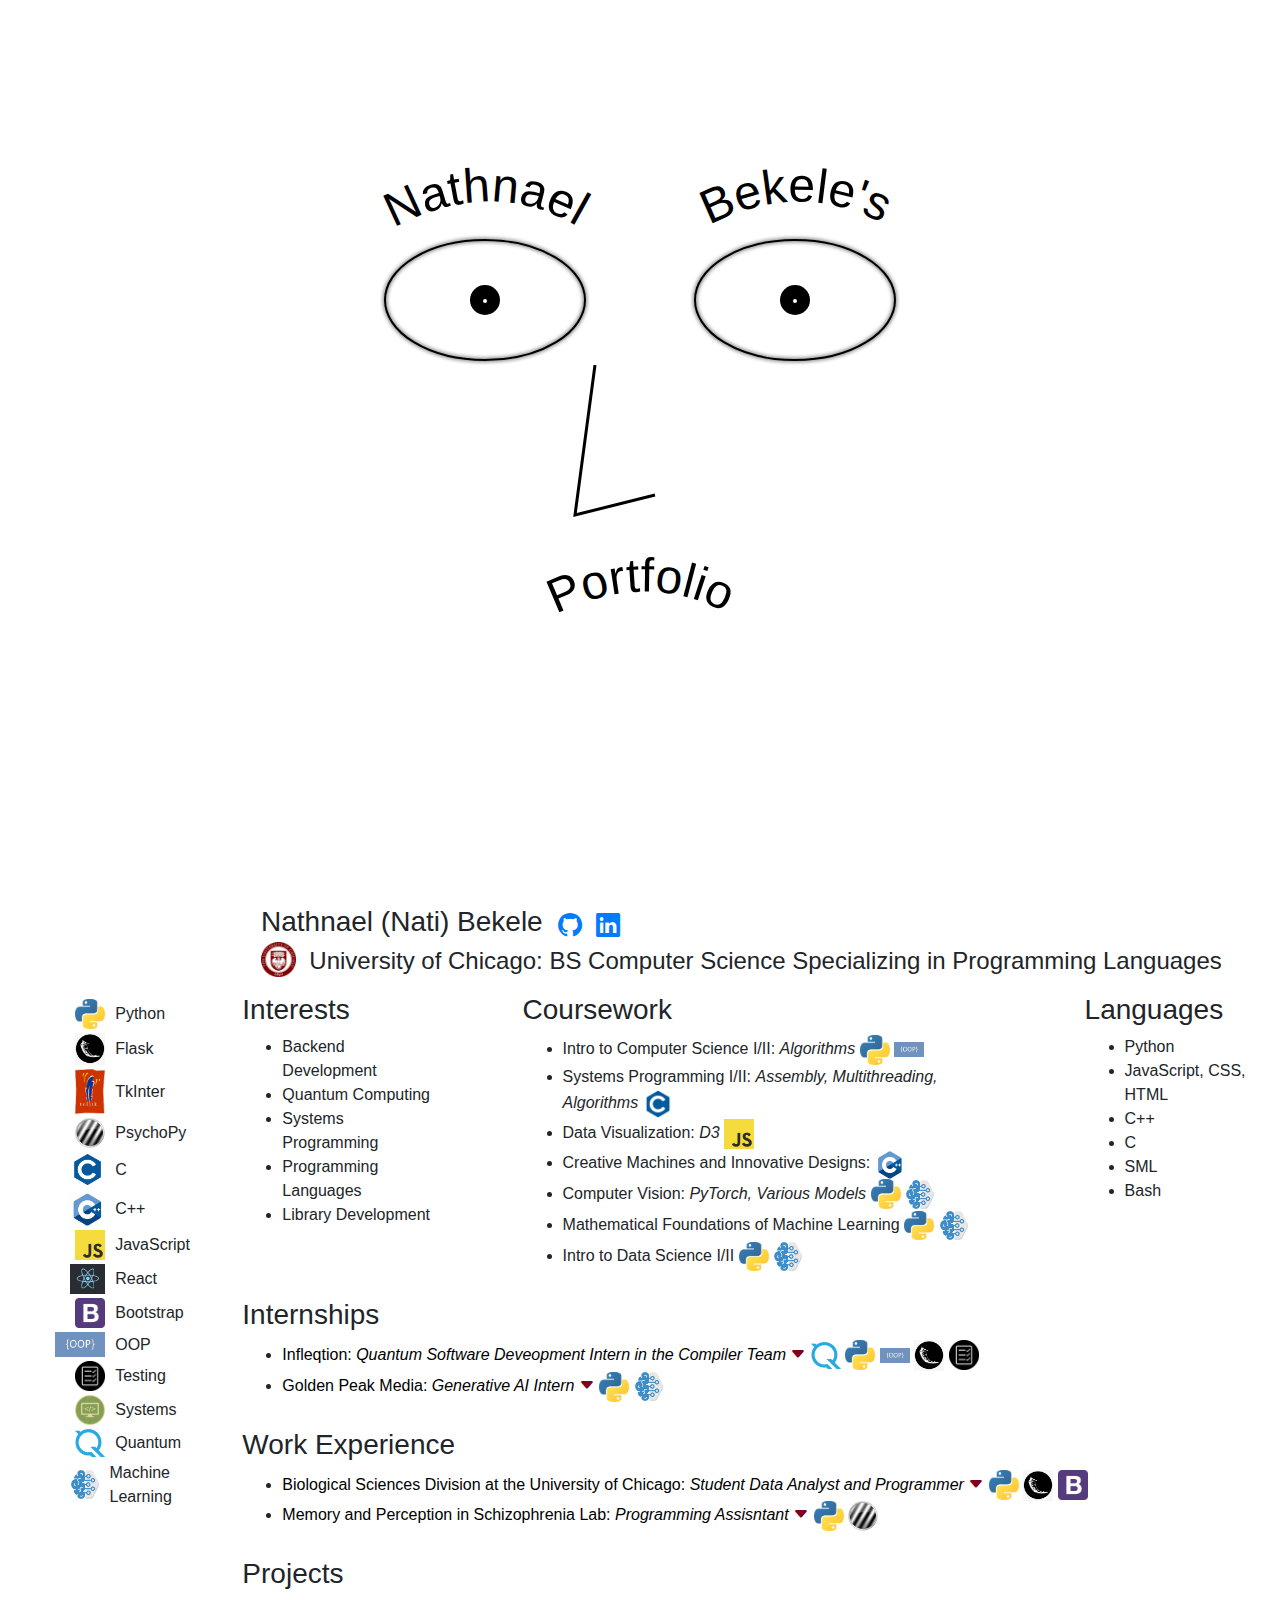
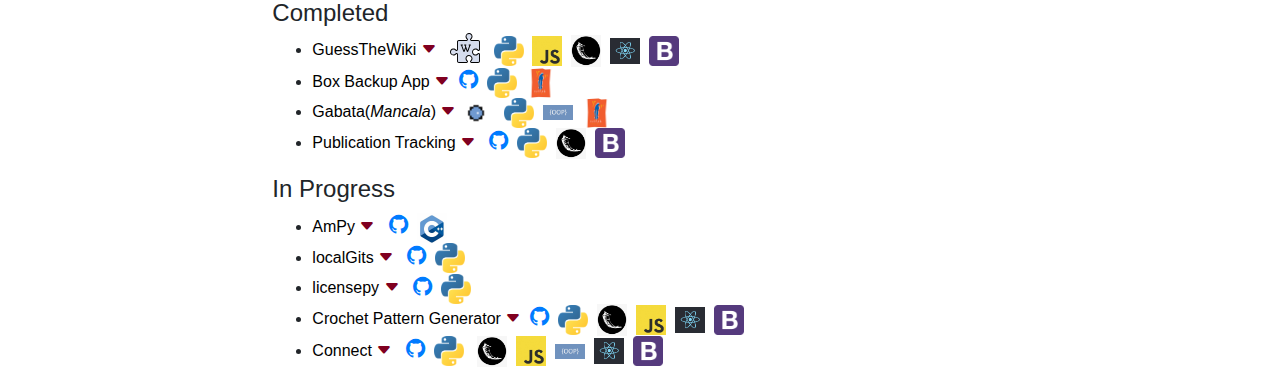
==== commit 37b96c68: "Accordion expansion" ====
--- a/public/index.html
+++ b/public/index.html
@@ -120,7 +120,7 @@
     </div>
 
     <!-- Main Content -->
-    <main>
+    <main id="accordion">
       <div class="d-flex flex-row" style="gap: 80px" id="content-start">
         <div>
           <h3>Interests</h3>
@@ -137,27 +137,29 @@
           <h3>Coursework</h3>
           <ul>
             <li>Intro to Computer Science I/II: <em>Algorithms</em>
-              <img src="python.png" width="30px"/>
-              <img src="oop.png" width="30px"/>
+              <img src="python.png" width="30px" title="Python"/>
+              <img src="oop.png" width="30px" title="OOP"/>
             </li>
             <li>Systems Programming I/II: <em>Assembly, Multithreading, Algorithms</em>
-              <img src="c.png" width="30px"/>
+              <img src="c.png" width="30px" title="C"/>
             </li>
             <li>Data Visualization: <em>D3</em>
-              <img src="js.jpg" width="30px" height="30px"/>
+              <img src="js.jpg" width="30px" height="30px" title="JavaScript"/>
             </li>
             <li>Creative Machines and Innovative Designs: 
-              <img src="cpp.jpeg" width="30px"/>
+              <img src="cpp.jpeg" width="30px" title="C++"/>
             </li>
             <li>Computer Vision: <em>PyTorch, Various Models</em>
-              <img src="ml.jpeg" width="30px"/>
+              <img src="python.png" width="30px" title="Python"/>
+              <img src="ml.jpeg" width="30px" title="Machine Learning"/>
             </li>
             <li>Mathematical Foundations of Machine Learning
-              <img src="ml.jpeg" width="30px"/>
+              <img src="python.png" width="30px" title="Python"/>
+              <img src="ml.jpeg" width="30px" title="Machine Learning"/>
             </li>
             <li>Intro to Data Science I/II
-              <img src="python.png" width="30px"/>
-              <img src="ml.jpeg" width="30px"/>
+              <img src="python.png" width="30px" title="Python"/>
+              <img src="ml.jpeg" width="30px" title="Machine Learning"/>
             </li>
           </ul>
         </div>
@@ -175,22 +177,22 @@
         </div>
       </div>
 
-      <div>
+      <div >
         <h3>Internships</h3>
         <ul>
           <li>
-            <a data-toggle="collapse" href="#collapse1" role="button" aria-expanded="false" aria-controls="collapse1" class="drop-down" >
+            <a id="drop-down1" data-toggle="collapse" href="#collapse1" role="button" aria-expanded="false" aria-controls="collapse1" class="drop-down" >
               Infleqtion: <em>Quantum Software Deveopment Intern in the Compiler Team</em> 
               <i class="bi bi-caret-down-fill" style="color: #800020;"></i>
-              <img src="quantum.png" width="30px"/>
-              <img src="python.png" width="30px"/>
-              <img src="oop.png" width="30px"/>
-              <img src="flask.png" width="30px"/>
-              <img src="testing.jpg" width="30px"/>
+              <img src="quantum.png" width="30px" title="Quantum"/>
+              <img src="python.png" width="30px" title="Python"/>
+              <img src="oop.png" width="30px" title="OOP"/>
+              <img src="flask.png" width="30px" title="Flask"/>
+              <img src="testing.jpg" width="30px" title="Testing"/>
 
             </a>
 
-            <div class="collapse" id="collapse1">
+            <div class="collapse" id="collapse1" data-parent="#accordion" aria-labelledby="drop-down1">
               <ul>
                 <li></li>
               </ul>
@@ -198,14 +200,14 @@
           </li>
 
           <li>
-            <a data-toggle="collapse" href="#collapse2" role="button" aria-expanded="true" aria-controls="collapse2" class="drop-down">
+            <a id="drop-down2" data-toggle="collapse" href="#collapse2" role="button" aria-expanded="true" aria-controls="collapse2" class="drop-down">
               Golden Peak Media: <em>Generative AI Intern</em> 
               <i class="bi bi-caret-down-fill" style="color: #800020;"></i>
-              <img src="python.png" width="30px"/>
-              <img src="ml.jpeg" width="30px"/>
+              <img src="python.png" width="30px" title="Python"/>
+              <img src="ml.jpeg" width="30px" title="Machine Learning"/>
             </a>
 
-            <div class="collapse" id="collapse2">
+            <div class="collapse" id="collapse2" data-parent="#accordion" aria-labelledby="drop-down2">
               <ul>
                 <li></li>
               </ul>
@@ -218,14 +220,14 @@
         <h3>Work Experience</h3>
         <ul>
           <li>
-            <a data-toggle="collapse" href="#collapse3" role="button" aria-expanded="false" aria-controls="collapse3" class="drop-down">
+            <a id="drop-down3" data-toggle="collapse" href="#collapse3" role="button" aria-expanded="false" aria-controls="collapse3" class="drop-down">
               Biological Sciences Division at the University of Chicago: <em>Student Data Analyst and Programmer</em>
               <i class="bi bi-caret-down-fill" style="color: #800020;"></i>
-              <img src="python.png" width="30px"/>
-              <img src="flask.png" width="30px"/>
-              <img src="bootstrap.png" width="30px"/>
+              <img src="python.png" width="30px" title="Python"/>
+              <img src="flask.png" width="30px" title="Flask"/>
+              <img src="bootstrap.png" width="30px" title="Bootstrap"/>
             </a>
-            <div class="collapse " id="collapse3">
+            <div class="collapse " id="collapse3" data-parent="#accordion" aria-labelledby="drop-down3">
               <ul>
                 <li></li>
               </ul>
@@ -233,14 +235,14 @@
           </li>
 
           <li>
-            <a data-toggle="collapse" href="#collapse4" role="button" aria-expanded="false" aria-controls="collapse4" class="drop-down">
+            <a id="drop-down4" data-toggle="collapse" href="#collapse4" role="button" aria-expanded="false" aria-controls="collapse4" class="drop-down">
               Memory and Perception in Schizophrenia Lab: <em>Programming Assisntant</em>
               <i class="bi bi-caret-down-fill" style="color: #800020;"></i>
-              <img src="python.png" width="30px"/>
-              <img src="psychopy.jpg" width="30px"/>
+              <img src="python.png" width="30px" title="Python"/>
+              <img src="psychopy.jpg" width="30px" title="PsychoPy"/>
             </a>
 
-            <div class="collapse " id="collapse4">
+            <div class="collapse " id="collapse4" data-parent="#accordion" aria-labelledby="drop-down4">
               <ul>
                 <li></li>
               </ul>
@@ -256,69 +258,69 @@
           <h4>Completed</h4>
           <ul>
             <li>
-              <a data-toggle="collapse" href="#collapse5" role="button" aria-expanded="false" aria-controls="collapse5" class="drop-down">
+              <a id="drop-down5" data-toggle="collapse" href="#collapse5" role="button" aria-expanded="false" aria-controls="collapse5" class="drop-down">
                 GuessTheWiki
                 <i class="bi bi-caret-down-fill" style="color: #800020;"></i> &nbsp
                 <a href="https://www.guessthewiki.com" target="_blank"><img src="guessthewiki_icon.svg" width="30px" alt="link" style="position: relative; top: -3px;"/></a> &nbsp
-                <img src="python.png" width="30px"/>&nbsp
-                <img src="js.jpg" width="30px"/>&nbsp
-                <img src="flask.png" width="30px"/>&nbsp
-                <img src="react.png" width="30px"/>&nbsp
-                <img src="bootstrap.png" width="30px"/>&nbsp
-
-              </a>
-
-              <div class="collapse " id="collapse5">
-                <ul>
-                  <li></li>
-                </ul>
-              </div>
-            </li>
-
-            <li>
-              <a data-toggle="collapse" href="#collapse6" role="button" aria-expanded="false" aria-controls="collapse6" class="drop-down">
+                <img src="python.png" width="30px" title="Python"/>&nbsp
+                <img src="js.jpg" width="30px" title="JavaScript"/>&nbsp
+                <img src="flask.png" width="30px" title="Flask"/>&nbsp
+                <img src="react.png" width="30px" title="React"/>&nbsp
+                <img src="bootstrap.png" width="30px" title="Bootstrap"/>&nbsp
+
+              </a>
+
+              <div class="collapse " id="collapse5" data-parent="#accordion" aria-labelledby="drop-down5">
+                <ul>
+                  <li></li>
+                </ul>
+              </div>
+            </li>
+
+            <li>
+              <a id="drop-down6" data-toggle="collapse" href="#collapse6" role="button" aria-expanded="false" aria-controls="collapse6" class="drop-down">
                 Box Backup App 
                 <i class="bi bi-caret-down-fill" style="color: #800020;"></i>&nbsp 
                 <a href="https://github.com/natibek/Box_Backup_App" target="_blank"><i class="bi bi-github" style="font-size: 1.2rem;"></i></a>&nbsp
-                <img src="python.png" width="30px"/>&nbsp
-                <img src="tk.png" width="30px"/>&nbsp
-              </a>
-
-              <div class="collapse " id="collapse6">
-                <ul>
-                  <li></li>
-                </ul>
-              </div>
-            </li>
-
-            <li>
-              <a data-toggle="collapse" href="#collapse7" role="button" aria-expanded="false" aria-controls="collapse7" class="drop-down">
+                <img src="python.png" width="30px" title="Python"/>&nbsp
+                <img src="tk.png" width="30px" title="Tkinter"/>&nbsp
+              </a>
+
+              <div class="collapse " id="collapse6" data-parent="#accordion" aria-labelledby="drop-down6">
+                <ul>
+                  <li></li>
+                </ul>
+              </div>
+            </li>
+
+            <li>
+              <a id="drop-down7" data-toggle="collapse" href="#collapse7" role="button" aria-expanded="false" aria-controls="collapse7" class="drop-down">
                 Gabata(<em>Mancala</em>) 
                 <i class="bi bi-caret-down-fill" style="color: #800020;"></i>
                 <a href="https://natibek.github.io/Gabata/Gabata_webpage.html" target="_blank"><img src="gabata.png" width="30px" alt="link"/></a> &nbsp 
-                <img src="python.png" width="30px"/>&nbsp 
-                <img src="oop.png" width="30px"/>&nbsp 
-                <img src="tk.png" width="30px"/>&nbsp 
-              </a>
-
-              <div class="collapse " id="collapse7">
-                <ul>
-                  <li></li>
-                </ul>
-              </div>
-            </li>
-
-            <li>
-              <a data-toggle="collapse" href="#collapse8" role="button" aria-expanded="false" aria-controls="collapse8" class="drop-down">
+                <img src="python.png" width="30px" title="Python"/>&nbsp 
+                <img src="oop.png" width="30px" title="OOP"/>&nbsp 
+                <img src="tk.png" width="30px" title="Tkinter"/>&nbsp 
+              </a>
+
+              <div class="collapse " id="collapse7" data-parent="#accordion" aria-labelledby="drop-down7">
+                <ul>
+                  <li></li>
+                </ul>
+              </div>
+            </li>
+
+            <li>
+              <a id="drop-down8" data-toggle="collapse" href="#collapse8" role="button" aria-expanded="false" aria-controls="collapse8" class="drop-down">
                 Publication Tracking
                 <i class="bi bi-caret-down-fill" style="color: #800020;"></i> &nbsp
                 <a href="https://github.com/natibek/PublicationTracking" target="_blank"><i class="bi bi-github" style="font-size: 1.2rem;"></i></a>&nbsp 
-                <img src="python.png" width="30px"/>&nbsp 
-                <img src="flask.png" width="30px"/>&nbsp 
-                <img src="bootstrap.png" width="30px"/>
-              </a>
-
-              <div class="collapse " id="collapse8">
+                <img src="python.png" width="30px" title="Python"/>&nbsp 
+                <img src="flask.png" width="30px" title="Flask"/>&nbsp 
+                <img src="bootstrap.png" width="30px" title="Bootstrap"/>
+              </a>
+
+              <div class="collapse " id="collapse8" data-parent="#accordion" aria-labelledby="drop-down8">
                 <ul>
                   <li></li>
                 </ul>
@@ -332,29 +334,29 @@
           <h4>In Progress</h4>
           <ul>
             <li>
-              <a data-toggle="collapse" href="#collapse9" role="button" aria-expanded="false" aria-controls="collapse9" class="drop-down">
+              <a id="drop-down9" data-toggle="collapse" href="#collapse9" role="button" aria-expanded="false" aria-controls="collapse9" class="drop-down">
                 AmPy
                 <i class="bi bi-caret-down-fill" style="color: #800020;"></i> &nbsp
                 <a href="https://github.com/natibek/ampy" target="_blank"><i class="bi bi-github" style="font-size: 1.2rem;"></i></a>&nbsp 
-                <img src="cpp.jpeg" width="30px"/>
-              </a>
-
-              <div class="collapse " id="collapse9">
-                <ul>
-                  <li></li>
-                </ul>
-              </div>
-            </li>
-
-            <li>
-              <a data-toggle="collapse" href="#collapse10" role="button" aria-expanded="false" aria-controls="collapse10" class="drop-down">
+                <img src="cpp.jpeg" width="30px" title="C++"/>
+              </a>
+
+              <div class="collapse " id="collapse9" data-parent="#accordion" aria-labelledby="drop-down9">
+                <ul>
+                  <li></li>
+                </ul>
+              </div>
+            </li>
+
+            <li>
+              <a id="drop-down10" data-toggle="collapse" href="#collapse10" role="button" aria-expanded="false" aria-controls="collapse10" class="drop-down">
                 localGits
                 <i class="bi bi-caret-down-fill" style="color: #800020;"></i> &nbsp
                 <a href="https://github.com/natibek/localGits" target="_blank"><i class="bi bi-github" style="font-size: 1.2rem;"></i></a>&nbsp 
-                <img src="python.png" width="30px"/>
-              </a>
-
-              <div class="collapse " id="collapse10">
+                <img src="python.png" width="30px" title="Python"/>
+              </a>
+
+              <div class="collapse " id="collapse10" data-parent="#accordion" aria-labelledby="drop-down10">
                 <ul>
                   <li></li>
                 </ul>
@@ -362,14 +364,14 @@
             </li>
 
             <li>          
-              <a data-toggle="collapse" href="#collapse11" role="button" aria-expanded="false" aria-controls="collapse11" class="drop-down">
+              <a id="drop-down11" data-toggle="collapse" href="#collapse11" role="button" aria-expanded="false" aria-controls="collapse11" class="drop-down">
                 licensepy
                 <i class="bi bi-caret-down-fill" style="color: #800020;"></i> &nbsp
                 <a href="https://github.com/natibek/licensepy" target="_blank"><i class="bi bi-github" style="font-size: 1.2rem;"></i></a>&nbsp 
-                <img src="python.png" width="30px"/>
-              </a>
-
-              <div class="collapse " id="collapse11">
+                <img src="python.png" width="30px" title="Python"/>
+              </a>
+
+              <div class="collapse " id="collapse11" data-parent="#accordion" aria-labelledby="drop-down11">
                 <ul>
                   <li></li>
                 </ul>
@@ -377,18 +379,18 @@
             </li>
 
             <li>          
-              <a data-toggle="collapse" href="#collapse12" role="button" aria-expanded="false" aria-controls="collapse12" class="drop-down">
+              <a id="drop-down12" data-toggle="collapse" href="#collapse12" role="button" aria-expanded="false" aria-controls="collapse12" class="drop-down">
                 Crochet Pattern Generator 
                 <i class="bi bi-caret-down-fill" style="color: #800020;"></i>&nbsp
                 <a href="https://github.com/natibek/Crochet_Pattern_Generator" target="_blank"><i class="bi bi-github" style="font-size: 1.2rem;"></i></a>&nbsp 
-                <img src="python.png" width="30px"/>&nbsp 
-                <img src="flask.png" width="30px"/>&nbsp 
-                <img src="js.jpg" width="30px"/>&nbsp 
-                <img src="react.png" width="30px"/>&nbsp 
-                <img src="bootstrap.png" width="30px"/>&nbsp 
-              </a>
-
-              <div class="collapse " id="collapse12">
+                <img src="python.png" width="30px" title="Python"/>&nbsp 
+                <img src="flask.png" width="30px" title="Flask"/>&nbsp 
+                <img src="js.jpg" width="30px" title="JavaScript"/>&nbsp 
+                <img src="react.png" width="30px" title="React"/>&nbsp 
+                <img src="bootstrap.png" width="30px" title="Bootstrap"/>&nbsp 
+              </a>
+
+              <div class="collapse " id="collapse12" data-parent="#accordion" aria-labelledby="drop-down12">
                 <ul>
                   <li></li>
                 </ul>
@@ -396,7 +398,7 @@
             </li>
 
             <li>          
-              <a data-toggle="collapse" href="#collapse13" role="button" aria-expanded="false" aria-controls="collapse13" class="drop-down">
+              <a id="drop-down13" data-toggle="collapse" href="#collapse13" role="button" aria-expanded="false" aria-controls="collapse13" class="drop-down">
                 Connect 
                 <i class="bi bi-caret-down-fill" style="color: #800020;"></i> &nbsp
                 <a href="https://github.com/natibek/connect" target="_blank"><i class="bi bi-github" style="font-size: 1.2rem;"></i></a>&nbsp 
@@ -408,7 +410,7 @@
                 <img src="bootstrap.png" width="30px"/>
               </a>
 
-              <div class="collapse " id="collapse13">
+              <div class="collapse " id="collapse13" data-parent="#accordion" aria-labelledby="drop-down13">
                 <ul>
                   <li></li>
                 </ul>
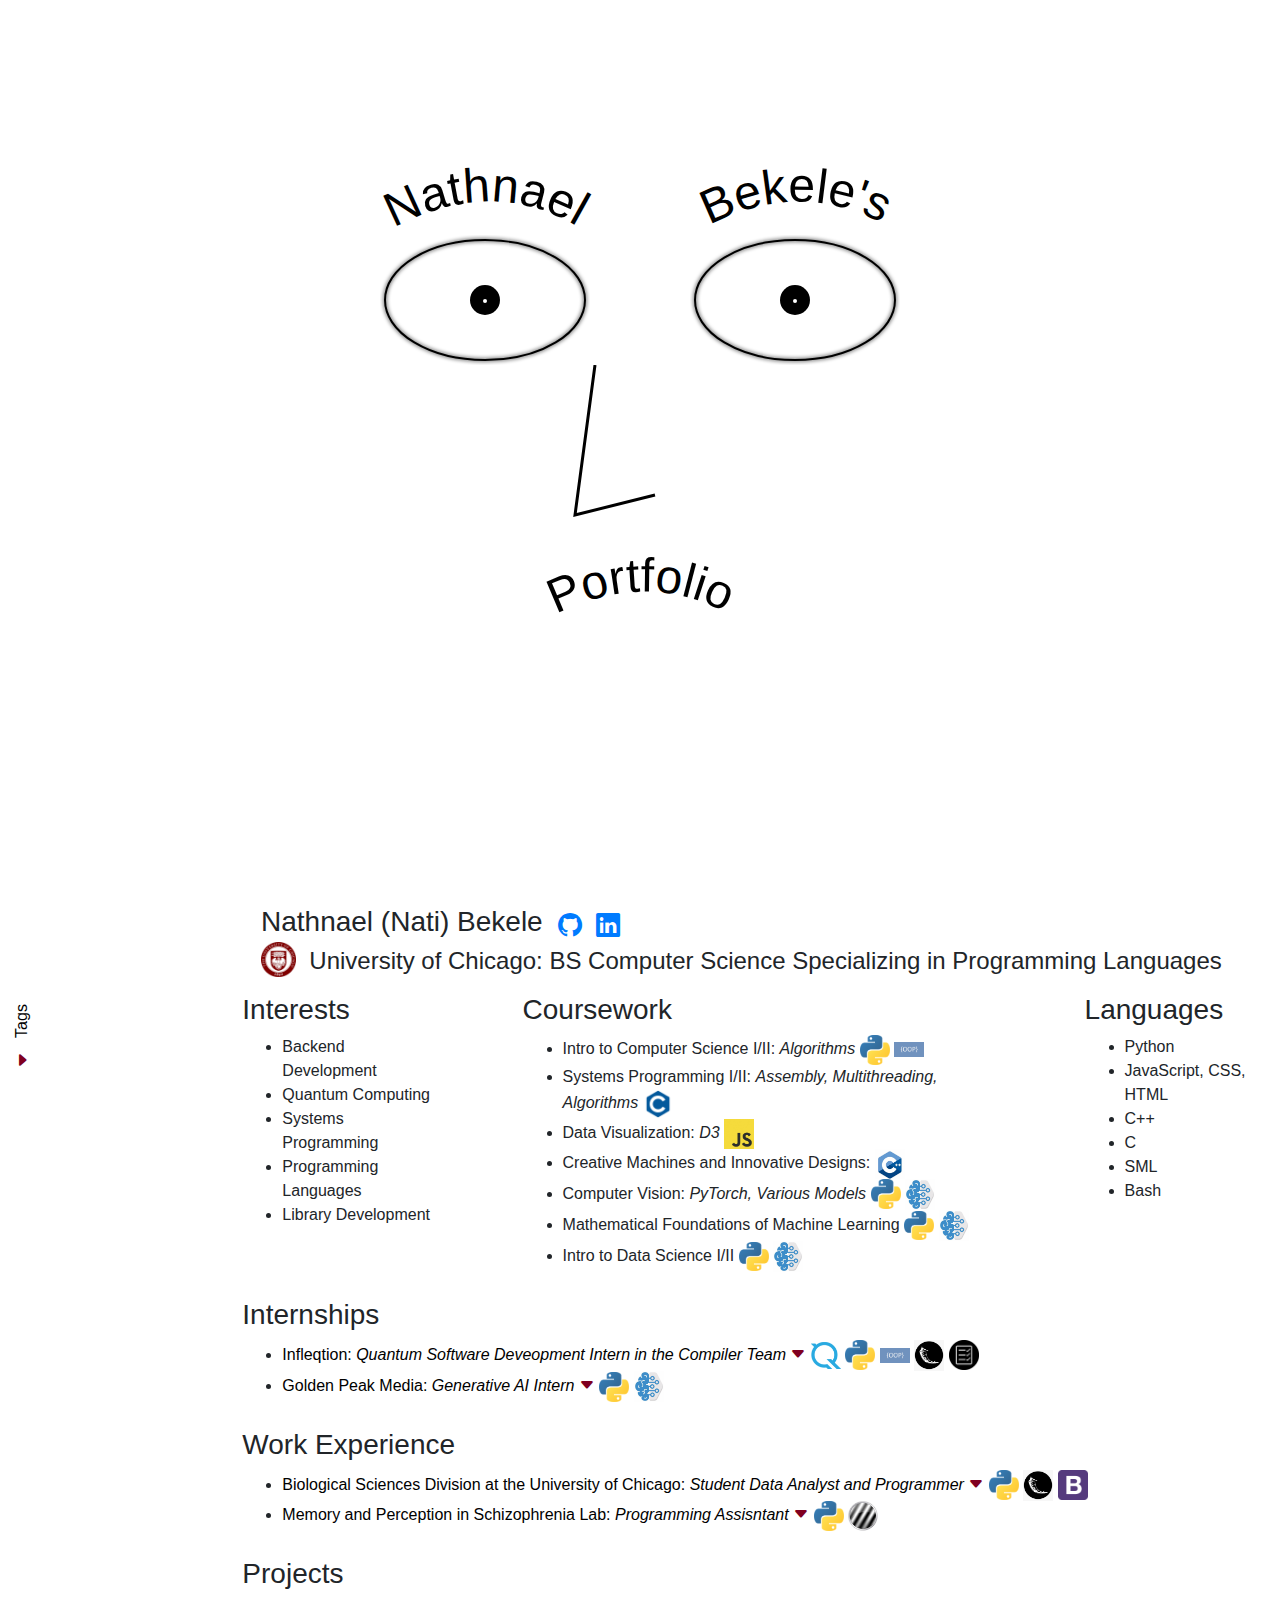
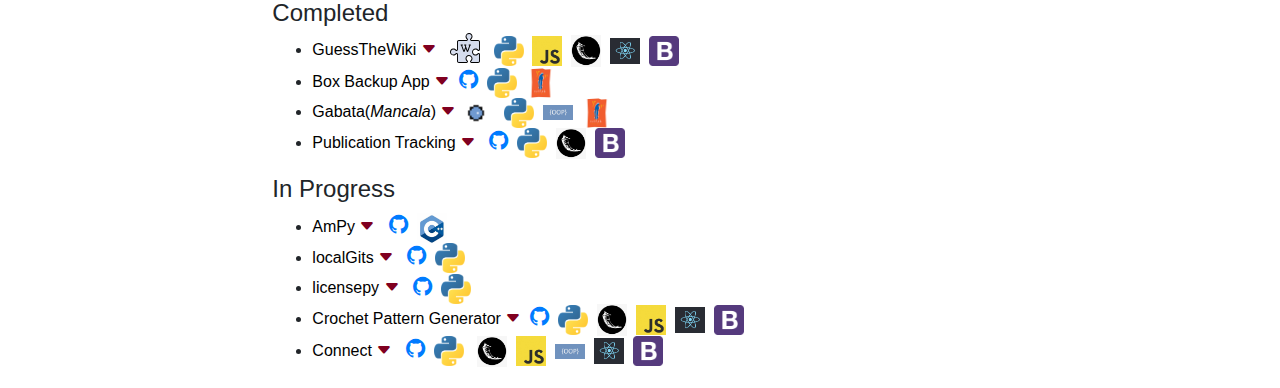
==== commit 3af5e5dc: "drop down tags" ====
--- a/public/index.html
+++ b/public/index.html
@@ -101,7 +101,13 @@
   <div class="d-flex">
     <!-- Tags -->
     <div class="legend"> 
-      <ul class="tags">
+
+      <a id="legend-drop-down" data-toggle="collapse" href="#legend-content" role="button" aria-expanded="false" aria-controls="legend-content">
+        <p class="t">Tags</p> 
+        <i class="bi bi-caret-right-fill" style="color: #800020;" title="Tags"></i>
+      </a>
+
+      <ul class="tags collapse" id="legend-content">
         <li><div class="icon"><img src="python.png" width="30px"/></div><div class="tag">Python</div></li> 
         <li><div class="icon"><img src="flask.png" width="30px"/></div><div class="tag">Flask</div></li> 
         <li><div class="icon"><img src="tk2.png" width="30px"/></div><div class="tag">TkInter</div></li> 
--- a/public/styles.css
+++ b/public/styles.css
@@ -41,9 +41,20 @@
     fill: black;
 }
 
-.drop-down {
+.drop-down, #legend-drop-down {
     color:black;    
     text-decoration: none;
+}
+
+#legend-drop-down p{
+    transform: rotate(-90deg);
+}
+
+#legend-drop-down {
+    display: flex;
+    flex-direction: column;
+    align-items: center;
+    margin-top: 12px;
 }
 
 .drop-down:hover {
@@ -61,10 +72,8 @@
 
 .legend {
     display: flex;
-    flex-direction: column;
-    align-items: center;
-    gap: 5px;
     width: 20%;
+    gap: 1px;
     height: fit-content;
     margin-top: 4px;
     padding: 5px;
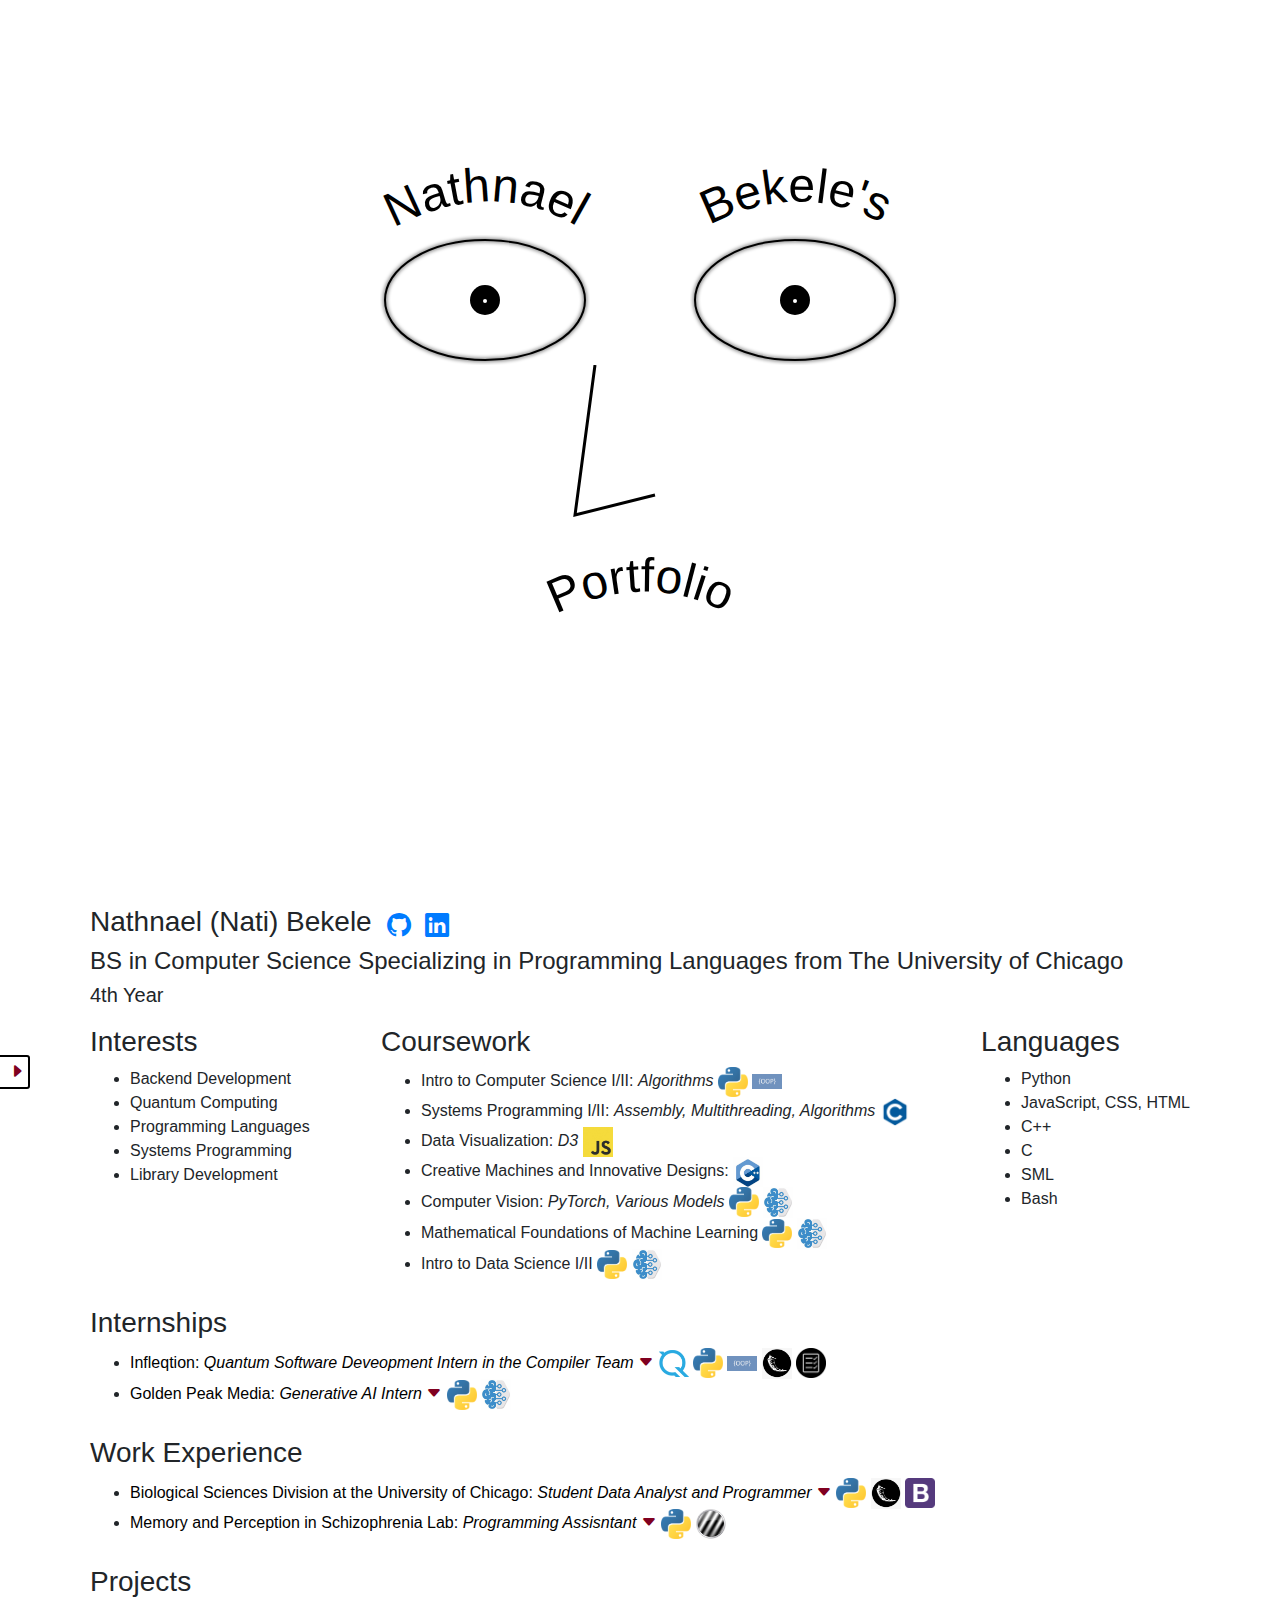
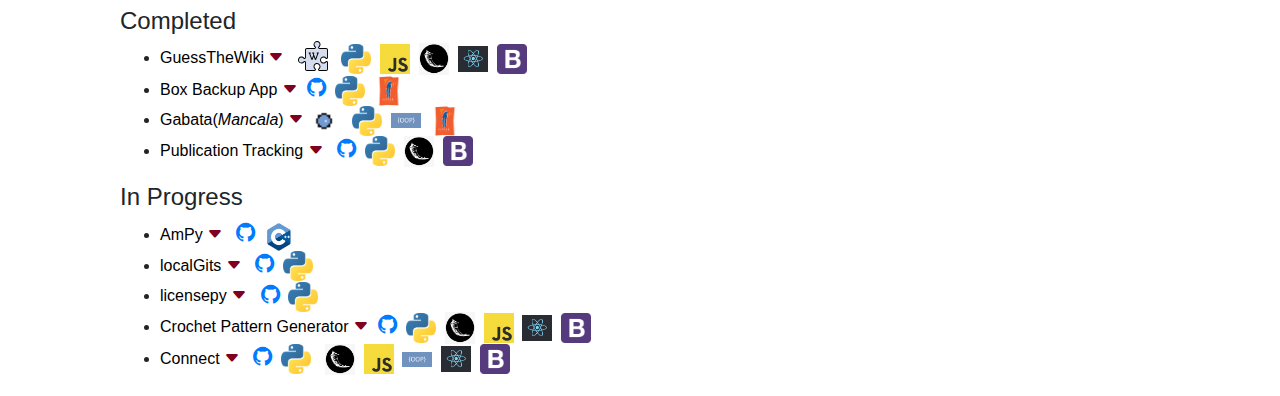
==== commit e682a0f3: "fix legend side bar, wrap for general info" ====
--- a/public/index.html
+++ b/public/index.html
@@ -76,35 +76,33 @@
     </div>
   </div>
 
-  <div class="d-flex flex-row">
-    <div style="width:20%;"></div>
-    <div style="padding: 5px;">
-      <div class="d-flex align-items-center">
-        <h3>Nathnael (Nati) Bekele &nbsp</h3>
-        <div>
-          <a href="https://github.com/natibek" target="_blank">
-            <i class="bi bi-github" style="font-size: 1.5rem;"></i>
-          </a> &nbsp
-          <a href="https://linkedin.com/in/nati-bekele" target="_blank">
-            <i class="bi bi-linkedin" style="font-size: 1.5rem;"></i>
-          </a>
-        </div>
-      </div>
-      <div class="d-flex flex-row align-items-center">
-        <img src="uchicago logo.png" width="35px" height="35px" style="position: relative; top: -5px;"/>
-        <h4> &nbsp University of Chicago: BS Computer Science Specializing in Programming Languages</h4>
+  <div class="container content">
+    <div class="d-flex flex-row">
+      <div style="padding: 5px;">
+        <div class="d-flex align-items-center">
+          <h3>Nathnael (Nati) Bekele &nbsp</h3>
+          <div>
+            <a href="https://github.com/natibek" target="_blank">
+              <i class="bi bi-github" style="font-size: 1.5rem;"></i>
+            </a> &nbsp
+            <a href="https://linkedin.com/in/nati-bekele" target="_blank">
+              <i class="bi bi-linkedin" style="font-size: 1.5rem;"></i>
+            </a>
+          </div>
+        </div>
+        <div class="d-flex flex-column">
+          <!-- <img src="uchicago logo.png" width="35px" height="35px" style="position: relative; top: -5px;"/> -->
+          <h4>BS in Computer Science Specializing in Programming Languages from The University of Chicago</h4>
+          <h5>4th Year</h5>
+        </div>
       </div>
     </div>
-  </div>
-
-
-  <div class="d-flex">
+
     <!-- Tags -->
     <div class="legend"> 
-
       <a id="legend-drop-down" data-toggle="collapse" href="#legend-content" role="button" aria-expanded="false" aria-controls="legend-content">
-        <p class="t">Tags</p> 
-        <i class="bi bi-caret-right-fill" style="color: #800020;" title="Tags"></i>
+        Tags
+        <i id="legend-caret" class="bi bi-caret-right-fill" style="color: #800020;" title="Tags"></i>
       </a>
 
       <ul class="tags collapse" id="legend-content">
@@ -117,7 +115,7 @@
         <li><div class="icon"><img src="js.jpg" width="30px"/></div><div class="tag">JavaScript</div></li> 
         <li><div class="icon"><img src="react.png" width="35px"/></div><div class="tag">React</div></li> 
         <li><div class="icon"><img src="bootstrap.png" width="30px"/></div><div class="tag">Bootstrap</div></li> 
-        <li><div class="icon"><img src="oop.png" width="50px"/></div><div class="tag">OOP</div></li> 
+        <li><div class="icon"><img src="oop.png" width="40px"/></div><div class="tag">OOP</div></li> 
         <li><div class="icon"><img src="testing.jpg" width="30px"/></div><div class="tag">Testing</div></li> 
         <li><div class="icon"><img src="systems.jpg" width="30px"/></div><div class="tag">Systems</div></li> 
         <li><div class="icon"><img src="quantum.png" width="30px"/></div><div class="tag">Quantum</div></li> 
@@ -127,14 +125,14 @@
 
     <!-- Main Content -->
     <main id="accordion">
-      <div class="d-flex flex-row" style="gap: 80px" id="content-start">
+      <div class="general">
         <div>
           <h3>Interests</h3>
           <ul>
             <li>Backend Development</li>
             <li>Quantum Computing</li>
+            <li>Programming Languages</li>
             <li>Systems Programming</li>
-            <li>Programming Languages</li>
             <li>Library Development</li>
           </ul>
         </div>
--- a/public/styles.css
+++ b/public/styles.css
@@ -46,20 +46,68 @@
     text-decoration: none;
 }
 
-#legend-drop-down p{
-    transform: rotate(-90deg);
+#legend-drop-down {
+    display: flex;
+    margin-top: 35px;
+    margin-left: -38px;
+    gap: 10px;
+}
+
+#legend-drop-down:hover {
+    margin-left: 0px;
+}
+
+.legend {
+    position: absolute;
+    height: fit-content;
+    width: fit-content;
+    left: 0px;
+}
+
+.tags {
+    position: absolute;
+    left: 60px;
+    top: 25px;
+    display: flex;
+    flex-direction: column;
+    background-color: white;
+    border: 2px solid black;
+    padding: 5px;
+    border-radius: 5px;
+    z-index: 2;
 }
 
 #legend-drop-down {
-    display: flex;
-    flex-direction: column;
-    align-items: center;
-    margin-top: 12px;
+    background: white;
+    height: fit-content;
+    padding: 3px;
+    border-right: 2px solid black;
+    border-top: 2px solid black;
+    border-bottom: 2px solid black;
+    border-radius: 3px;
 }
 
-.drop-down:hover {
-    color: black;
-    text-decoration: none;
+.tags li {
+    list-style-type: none;
+    display:flex;
+    width: 100%;
+    gap: 10px;
+    padding: 5px;
+}
+
+.icon {
+    display: flex;
+    justify-content: flex-end;
+    align-items: center;
+    width: 45px;
+    min-width: 45px;
+    height: fit-content;
+}
+
+.tag {
+    display: flex;
+    justify-content: start;
+    align-items: center;
 }
 
 main {
@@ -70,37 +118,8 @@
     height: 100%;
 }
 
-.legend {
+.general {
     display: flex;
-    width: 20%;
-    gap: 1px;
-    height: fit-content;
-    margin-top: 4px;
-    padding: 5px;
-}
-
-.tags {
-    display: flex;
-    flex-direction: column;
-    width: fit-content;
-}
-
-.tags li {
-    list-style-type: none;
-    display:flex;
-    align-items: center;
-    width: 100%;
-    gap: 10px;
-    padding: 2px;
-}
-
-.icon {
-    display: flex;
-    justify-content: flex-end;
-    width: 30%;
-}
-
-.tag {
-    display: flex;
-    justify-content: start;
+    justify-content: space-between;
+    flex-wrap: wrap;
 }